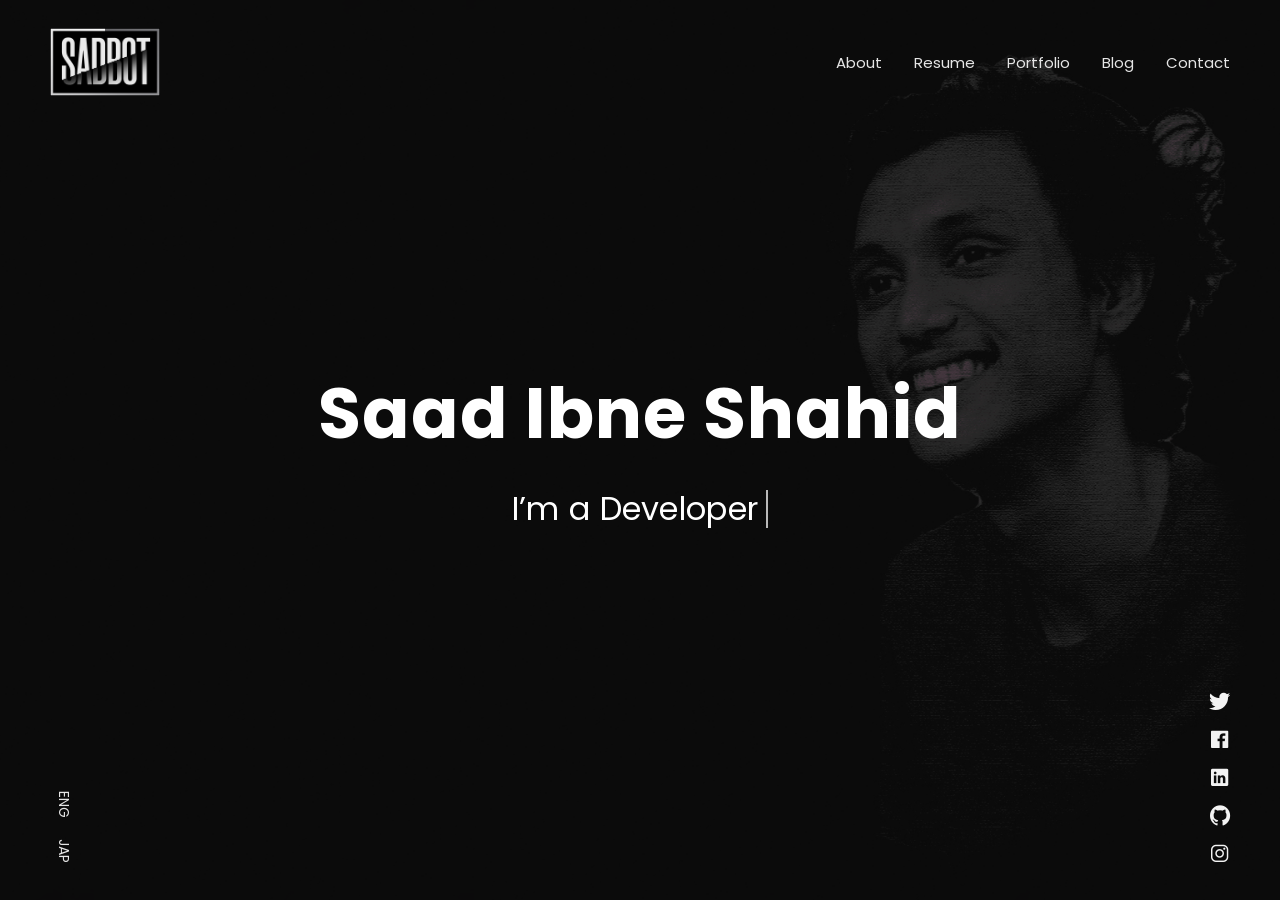
==== index.html @ 9fa45a07 "updated 2" ====
<!DOCTYPE html>
<html lang="zxx">

<head>
  <!-- Required meta tags-->
  <meta charset="utf-8">
  <!-- Title-->
  <title>Kitzu - Personal Portfolio Template</title>
  <!-- Description-->
  <meta name="description" content="Personal Portfolio Template">
  <meta name="viewport" content="width=device-width, initial-scale=1, shrink-to-fit=no">
  <!-- Favicons-->
  <link rel="apple-touch-icon" sizes="180x180" href="img/favicons/apple-touch-icon.png">
  <link rel="icon" type="image/png" sizes="32x32" href="img/favicons/favicon-32x32.png">
  <link rel="icon" type="image/png" sizes="16x16" href="img/favicons/favicon-16x16.png">
  <!-- Web fonts-->
  <link href="https://fonts.googleapis.com/css?family=Poppins:300,300i,400,400i,500,500i,600,600i,700,700i,800,800i&amp;display=swap" rel="stylesheet">
  <!-- CSS vendors-->
  <link rel="stylesheet" href="css/bootstrap-custom.css">
  <link rel="stylesheet" href="css/ionicons.min.css">
  <link rel="stylesheet" href="css/tiny-slider.css">
  <link rel="stylesheet" href="css/lity.min.css">
  <link rel="stylesheet" href="css/simplebar.min.css">
  <link rel="stylesheet" href="css/jquery.mb.YTPlayer.min.css">
  <!-- Main CSS-->
  <link rel="stylesheet" href="css/main.css">
  <!-- CSS Color scheme-->
  <link id="color-scheme" rel="stylesheet" href="css/colors/main-darkgreen.css">
  <!-- Custom CSS (Add your custom CSS styles to this file)-->
  <link rel="stylesheet" href="css/custom.css">
  <!-- removeIf(customizerDist)-->
  <link rel="stylesheet" href="../customizer/main.css">
  <!-- endremoveIf(customizerDist)-->
</head>

<body class="theme-dark">
  <!-- Preloader-->
  <div class="preloader">
    <div class="preloader-block">
      <div class="preloader-icon"><span class="loading-dot loading-dot-1"></span><span class="loading-dot loading-dot-2"></span><span class="loading-dot loading-dot-3"></span></div>
    </div>
  </div>
  <div id="overlay-effect"></div>
  <!-- Navbar-->
  <nav class="navbar-expand-md navbar fixed-top" id="navbar"><a class="navbar-brand" data-scroll="" href="#home-area">
      <!-- Navbar Logo-->
      <img class="img-fluid" src="img/MyLOGOsm.png" alt="Logo"></a>
    <span class="navbar-menu ml-auto" data-toggle="collapse" data-target="#navbarSupportedContent" aria-controls="navbarSupportedContent" aria-expanded="false" aria-label="Toggle navigation" role="button"><span class="btn-line"></span></span>
    <div class="collapse navbar-collapse order-1 order-lg-0" id="navbarSupportedContent">
      <!-- Navbar menu-->
      <ul class="navbar-nav ml-auto">
        <li class="nav-item"><a class="nav-link" href="#about">About</a></li>
        <li class="nav-item"><a class="nav-link" href="#resume">Resume</a></li>
        <li class="nav-item"><a class="nav-link" href="#portfolio">Portfolio</a></li>
        <li class="nav-item"><a class="nav-link" href="#blog">Blog</a></li>
        <li class="nav-item"><a class="nav-link" href="#contact">Contact</a></li>
      </ul>
    </div>
  </nav>
  <!-- Home-->
  <section class="home-area element-cover-bg" id="home" style="background-image:url(img/home.jpg)">
    <div class="container h-100">
      <div class="row h-100 align-items-center justify-content-center">
        <div class="col-12 col-lg-8 home-content text-center">
          <h1 class="home-name">Saad <span>Ibne</span> <span>Shahid</span></h1>
          <h4 class="cd-headline clip home-headline">I’m a <span class="cd-words-wrapper single-headline"><b class="is-visible">Developer</b><b>Designer</b><b>Photographer</b></span></h4>
        </div>
      </div>
    </div>
    <div class="fixed-wrapper">
      <!-- Languages list-->
      <div class="fixed-block block-left">
        <ul class="list-unstyled languages-list">
          <li><a href="#0"><span class="single-language">ENG</span></a></li>
          <li><a href="#0"><span class="single-language">JAP</span></a></li>
        </ul>
      </div>
      <!-- Social media icons-->
      <div class="fixed-block block-right">
        <ul class="list-unstyled social-icons">
          <li><a href="#0"><i class="icon ion-logo-twitter"></i></a></li>
          <li><a href="#0"><i class="icon ion-logo-facebook"></i></a></li>
          <li><a href="#0"><i class="icon ion-logo-linkedin"></i></a></li>
          <li><a href="#0"><i class="icon ion-logo-github"></i></a></li>
          <li><a href="#0"><i class="icon ion-logo-instagram"></i></a></li>
        </ul>
      </div>
    </div>
  </section>
  <!-- About lightbox-->
  <div class="lightbox-wrapper" id="about" data-simplebar>
    <div class="container">
      <div class="lightbox-close">
        <div class="close-btn" data-modal-close=""><span class="btn-line"></span></div>
      </div>
      <div class="row">
        <div class="col-12">
          <div class="lightbox-content">
            <div class="row">
              <div class="col-12">
                <div class="section-heading page-heading">
                  <p class="section-description">Get to know me</p>
                  <h2 class="section-title">About Me</h2>
                  <div class="animated-bar"></div>
                </div>
              </div>
            </div>
            <!-- Info section-->
            <div class="info-section single-section">
              <div class="row align-items-center">
                <!-- Picture part-->
                <div class="col-12 col-lg-5 info-img"><img class="img-fluid img-thumbnail" src="img/info-img.jpg" alt="About Picture"></div>
                <!-- Content part-->
                <div class="col-12 col-lg-7 info-content">
                  <div class="content-block">
                    <h2 class="content-subtitle">Who am i?</h2>
                    <h6 class="content-title">I'm Saad Ibne Shahid, a professional Photographer, Gamer and Web Developer</h6>
                    <div class="content-description">
                      <p>I am a freelancer based in Bangladesh and I have been clicking noteworthy photographs and building websites for years, which comply with the latest design trends. I help convert a vision and an idea into meaningful and useful products. Having a sharp eye for product evolution helps me prioritize tasks, iterate fast and deliver faster.</p>
                    </div>
                    <address class="content-info">
                      <div class="row">
                        <div class="col-12 col-md-6 single-info"><span>Name:</span>
                          <p>Saad Ibne Shahid</p>
                        </div>
                        <div class="col-12 col-md-6 single-info"><span>Email:</span>
                          <p><a href="mailto:Udoysaad1@gmail.com">Udoysaad1@gmail.com</a></p>
                        </div>
                      </div>
                      <div class="row">
                        <div class="col-12 col-md-6 single-info"><span>Age:</span>
                          <p>24</p>
                        </div>
                        <div class="col-12 col-md-6 single-info"><span>From:</span>
                          <p>Chittagong, BD</p>
                        </div>
                      </div>
                    </address>
                    <div class="d-block d-sm-flex align-items-center"><a class="btn content-download button-main button-scheme" href="#0" role="button">Download CV</a>
                      <ul class="list-unstyled list-inline content-follow">
                        <li class="list-inline-item"><a href="#0"><i class="icon ion-logo-twitter"></i></a></li>
                        <li class="list-inline-item"><a href="#0"><i class="icon ion-logo-instagram"></i></a></li>
                        <li class="list-inline-item"><a href="#0"><i class="icon ion-logo-linkedin"></i></a></li>
                        <li class="list-inline-item"><a href="#0"><i class="icon ion-logo-github"></i></a></li>
                        <li class="list-inline-item"><a href="#0"><i class="icon ion-logo-facebook"></i></a></li>
                      </ul>
                    </div>
                  </div>
                </div>
              </div>
            </div>
            <!-- Services section-->
            <div class="services-section single-section">
              <div class="row">
                <div class="col-12">
                  <div class="section-heading">
                    <p class="section-description">Services i offer to my clients</p>
                    <h2 class="section-title">My Services</h2>
                  </div>
                </div>
              </div>
              <div class="row">
                <!-- Single service-->
                <div class="col-12 col-md-6 col-lg-4">
                  <div class="single-service"><i class="icon service-icon ion-logo-css3"></i>
                    <h6 class="service-title">Design Template</h6>
                    <p class="service-description">Trendy & standard websites.</p>
                  </div>
                </div>
                <!-- Single service-->
                <div class="col-12 col-md-6 col-lg-4">
                  <div class="single-service"><i class="icon service-icon ion-md-images"></i>
                    <h6 class="service-title">Premium Photoshoot</h6>
                    <p class="service-description">Personal & event photoshoot.</p>
                  </div>
                </div>
                <!-- Single service-->
                <div class="col-12 col-md-6 col-lg-4">
                  <div class="single-service"><i class="icon service-icon ion-logo-ionic"></i>
                    <h6 class="service-title">Customer Support</h6>
                    <p class="service-description">I am always here for you.</p>
                  </div>
                </div>
                <!-- Single service-->
                <div class="col-12 col-md-6 col-lg-4">
                  <div class="single-service"><i class="icon service-icon ion-logo-wordpress"></i>
                    <h6 class="service-title">Web App</h6>
                    <p class="service-description">Can provide business class web app for your small business.</p>
                  </div>
                </div>
                <!-- Single service-->
                <div class="col-12 col-md-6 col-lg-4">
                  <div class="single-service"><i class="icon service-icon ion-md-move"></i>
                    <h6 class="service-title">Fully Responsive</h6>
                    <p class="service-description">Be comfortable, I am funny!</p>
                  </div>
                </div>
                <!-- Single service-->
                <div class="col-12 col-md-6 col-lg-4">
                  <div class="single-service"><i class="icon service-icon ion-ios-rocket"></i>
                    <h6 class="service-title">Game Guide</h6>
                    <p class="service-description">I can help you with your gaming journey.</p>
                  </div>
                </div>
              </div>
            </div>
            <!-- Testimonials section-->
            <div class="testimonials-section single-section">
              <div class="row">
                <div class="col-12">
                  <div class="section-heading">
                    <p class="section-description">What my clients think about me</p>
                    <h2 class="section-title">Testimonials</h2>
                  </div>
                </div>
              </div>
              <div class="my-slider">
                <div class="slider-item">
                  <!-- Single review-->
                  <div class="single-review swiper-slide">
                    <div class="review-header d-flex justify-content-between">
                      <div class="review-client">
                        <div class="media"><img class="img-fluid rounded-circle client-avatar" src="img/client-1.jpg" alt="Client">
                          <div class="client-details">
                            <h6 class="client-name">Julia Sakura</h6><span class="client-role">Envato Customer</span>
                          </div>
                        </div>
                      </div><i class="icon ion-md-quote review-icon"></i>
                    </div>
                    <p class="review-content">Mr. Saad did an excellent creative job, addressing our request quickly, and also providing her own graphic insight, being open to feedback and changes or edits when they arose. She worked with us the entire way. Highly recommended.</p>
                  </div>
                </div>
                <div class="slider-item">
                  <!-- Single review-->
                  <div class="single-review swiper-slide">
                    <div class="review-header d-flex justify-content-between">
                      <div class="review-client">
                        <div class="media"><img class="img-fluid rounded-circle client-avatar" src="img/client-2.jpg" alt="Client">
                          <div class="client-details">
                            <h6 class="client-name">John Santana</h6><span class="client-role">Entrepreneur</span>
                          </div>
                        </div>
                      </div><i class="icon ion-md-quote review-icon"></i>
                    </div>
                    <p class="review-content">Mr. Saad did an excellent creative job, addressing our request quickly, and also providing her own graphic insight, being open to feedback and changes or edits when they arose. She worked with us the entire way. Highly recommended.</p>
                  </div>
                </div>
                <div class="slider-item">
                  <!-- Single review-->
                  <div class="single-review swiper-slide">
                    <div class="review-header d-flex justify-content-between">
                      <div class="review-client">
                        <div class="media"><img class="img-fluid rounded-circle client-avatar" src="img/client-3.jpg" alt="Client">
                          <div class="client-details">
                            <h6 class="client-name">Maria Wilson</h6><span class="client-role">Envato Customer</span>
                          </div>
                        </div>
                      </div><i class="icon ion-md-quote review-icon"></i>
                    </div>
                    <p class="review-content">Mr. Saad did an excellent creative job, addressing our request quickly, and also providing her own graphic insight, being open to feedback and changes or edits when they arose. She worked with us the entire way. Highly recommended.</p>
                  </div>
                </div>
              </div>
            </div>
            <!-- Pricing section-->
            <div class="pricing-section single-section">
              <div class="row">
                <div class="col-12">
                  <div class="section-heading">
                    <p class="section-description">Get started with my services</p>
                    <h2 class="section-title">Choose a Plan</h2>
                  </div>
                </div>
              </div>
              <div class="row align-items-center">
                <!-- Single plan-->
                <div class="col-lg-4">
                  <div class="single-plan mb-4 mb-sm-5"><i class="plan-icon icon ion-md-egg"></i>
                    <h3 class="plan-type">Standard</h3>
                    <h2 class="plan-price">$199/month</h2>
                    <ul class="list-unstyled plan-list">
                      <li>Digital Profile Develope</li>
                      <li>Digital Branding</li>
                      <li>Responsive Design</li>
                      <li>Web Design</li>
                      <li>24/7 Support</li>
                    </ul><a class="btn button-main button-scheme plan-btn" href="#0" role="button">Get Standard</a>
                  </div>
                </div>
                <!-- Single plan-->
                <div class="col-lg-4">
                  <div class="single-plan mb-4 mb-sm-5"><i class="plan-icon icon ion-ios-rocket"></i>
                    <h3 class="plan-type">Professional</h3>
                    <h2 class="plan-price">$299/month</h2>
                    <ul class="list-unstyled plan-list">
                      <li>Web App Design</li>
                      <li>Responsive Design</li>
                      <li>Database Development</li>
                      <li>Web Design</li>
                      <li>24/7 Support</li>
                    </ul><a class="btn button-main button-scheme plan-btn" href="#0" role="button">Get Pro</a>
                  </div>
                </div>
                <!-- Single plan-->
                <div class="col-lg-4">
                  <div class="single-plan mb-4 mb-sm-5"><i class="plan-icon icon ion-logo-ionic"></i>
                    <h3 class="plan-type">Business</h3>
                    <h2 class="plan-price">$399/month</h2>
                    <ul class="list-unstyled plan-list">
                      <li>Mobile App Design</li>
                      <li>Responsive Design</li>
                      <li>Database Development</li>
                      <li>Web Design</li>
                      <li>24/7 Support</li>
                    </ul><a class="btn button-main button-scheme plan-btn" href="#0" role="button">Get Business</a>
                  </div>
                </div>
              </div>
            </div>
          </div>
        </div>
      </div>
    </div>
  </div>
  <!-- Resume lightbox-->
  <div class="lightbox-wrapper" id="resume" data-simplebar>
    <div class="container">
      <div class="lightbox-close">
        <div class="close-btn" data-modal-close=""><span class="btn-line"></span></div>
      </div>
      <div class="row">
        <div class="col-12">
          <div class="lightbox-content">
            <div class="row">
              <div class="col-12">
                <div class="section-heading page-heading">
                  <p class="section-description">Check out my Resume</p>
                  <h2 class="section-title">Resume</h2>
                  <div class="animated-bar"></div>
                </div>
              </div>
            </div>
            <!-- Resume section-->
            <div class="resume-section single-section">
              <div class="row">
                <!-- Education part-->
                <div class="col-12 col-md-6">
                  <div class="col-block education">
                    <h3 class="col-title">Education</h3>
                    <div class="resume-item"><span class="item-arrow"></span>
                      <h5 class="item-title">Computer Science</h5><span class="item-details">Cambridge University / 2004 - 2007</span>
                      <p class="item-description">Lorem ipsum dolor sit amet, consectetur adipisicing elit. Optio quo repudiandae.</p>
                    </div>
                    <div class="resume-item"><span class="item-arrow"></span>
                      <h5 class="item-title">Bachelor Degree</h5><span class="item-details">University of Tokyo / 2008 - 2010</span>
                      <p class="item-description">Lorem ipsum dolor sit amet, consectetur adipisicing elit. Optio quo repudiandae.</p>
                    </div>
                    <div class="resume-item"><span class="item-arrow"></span>
                      <h5 class="item-title">Master Degree</h5><span class="item-details">Harvard University / 2012 - 2015</span>
                      <p class="item-description">Lorem ipsum dolor sit amet, consectetur adipisicing elit. Optio quo repudiandae.</p>
                    </div>
                  </div>
                </div>
                <!-- Experience part-->
                <div class="col-12 col-md-6">
                  <div class="col-block experience">
                    <h3 class="col-title">Experience</h3>
                    <div class="resume-item"><span class="item-arrow"></span>
                      <h5 class="item-title">Software Engineer</h5><span class="item-details">Adobe / 2015 - 2017</span>
                      <p class="item-description">Lorem ipsum dolor sit amet, consectetur adipisicing elit. Optio quo repudiandae.</p>
                    </div>
                    <div class="resume-item"><span class="item-arrow"></span>
                      <h5 class="item-title">Back-End Developer</h5><span class="item-details">Google / 2017 - 2018</span>
                      <p class="item-description">Lorem ipsum dolor sit amet, consectetur adipisicing elit. Optio quo repudiandae.</p>
                    </div>
                    <div class="resume-item"><span class="item-arrow"></span>
                      <h5 class="item-title">UI/UX Designer</h5><span class="item-details">Discord / 2019 - Present</span>
                      <p class="item-description">Lorem ipsum dolor sit amet, consectetur adipisicing elit. Optio quo repudiandae.</p>
                    </div>
                  </div>
                </div>
              </div>
            </div>
            <!-- Skills section-->
            <div class="skills-section single-section">
              <div class="row">
                <div class="col-12">
                  <div class="section-heading">
                    <p class="section-description">My level of knowledge in some tools</p>
                    <h2 class="section-title">My Skills</h2>
                  </div>
                </div>
              </div>
              <div class="row">
                <div class="col-12 col-md-6">
                  <div class="single-skill" data-percentage="95">
                    <div class="skill-info"><span class="skill-name">HTML/CSS</span><span class="skill-percentage"></span></div>
                    <div class="progress skill-progress">
                      <div class="progress-bar" role="progressbar" aria-valuemin="0" aria-valuemax="100"></div>
                    </div>
                  </div>
                  <div class="single-skill" data-percentage="80">
                    <div class="skill-info"><span class="skill-name">Web Design</span><span class="skill-percentage"></span></div>
                    <div class="progress skill-progress">
                      <div class="progress-bar" role="progressbar" aria-valuemin="0" aria-valuemax="100"></div>
                    </div>
                  </div>
                  <div class="single-skill" data-percentage="90">
                    <div class="skill-info"><span class="skill-name">JavaScript</span><span class="skill-percentage"></span></div>
                    <div class="progress skill-progress">
                      <div class="progress-bar" role="progressbar" aria-valuemin="0" aria-valuemax="100"></div>
                    </div>
                  </div>
                </div>
                <div class="col-12 col-md-6">
                  <div class="single-skill" data-percentage="90">
                    <div class="skill-info"><span class="skill-name">React JS</span><span class="skill-percentage"></span></div>
                    <div class="progress skill-progress">
                      <div class="progress-bar" role="progressbar" aria-valuemin="0" aria-valuemax="100"></div>
                    </div>
                  </div>
                  <div class="single-skill" data-percentage="95">
                    <div class="skill-info"><span class="skill-name">Express.js</span><span class="skill-percentage"></span></div>
                    <div class="progress skill-progress">
                      <div class="progress-bar" role="progressbar" aria-valuemin="0" aria-valuemax="100"></div>
                    </div>
                  </div>
                  <div class="single-skill" data-percentage="80">
                    <div class="skill-info"><span class="skill-name">TypeScript</span><span class="skill-percentage"></span></div>
                    <div class="progress skill-progress">
                      <div class="progress-bar" role="progressbar" aria-valuemin="0" aria-valuemax="100"></div>
                    </div>
                  </div>
                </div>
              </div>
            </div>
            <!-- Video section-->
            <div class="video-section single-section">
              <div class="row align-items-center">
                <div class="col-12 col-lg-6 content-part">
                  <h3 class="video-title">Take a tour of my office</h3>
                  <p class="video-description">Lorem ipsum dolor sit amet, consectetur adipisicing elit. Quia cum quasi assumenda culpa praesentium consectetur voluptatibus expedita. Voluptatem tempore, aspernatur rem facilis, distinctio nemo! Odio velit, nemo dolorem voluptas!</p>
                  <p class="video-description">Lorem ipsum dolor sit amet, consectetur adipisicing elit. Laudantium qui aspernatur unde mollitia, in laborum.</p>
                </div>
                <div class="col-12 col-lg-6 video-part"><a class="media-lightbox" href="https://www.youtube.com/watch?v=doteMqP6eSc" data-lightbox>
                    <div class="embed-responsive embed-responsive-16by9">
                      <div class="embed-responsive-item element-cover-bg"><span class="play-wrapper"><i class="icon ion-md-play"></i></span></div>
                    </div>
                  </a></div>
              </div>
            </div>
          </div>
        </div>
      </div>
    </div>
  </div>
  <!-- Portfolio lightbox-->
  <div class="lightbox-wrapper" id="portfolio" data-simplebar>
    <div class="container">
      <div class="lightbox-close">
        <div class="close-btn" data-modal-close=""><span class="btn-line"></span></div>
      </div>
      <div class="row">
        <div class="col-12">
          <div class="lightbox-content">
            <div class="row">
              <div class="col-12">
                <div class="section-heading page-heading">
                  <p class="section-description">Showcasing some of my best work</p>
                  <h2 class="section-title">Portfolio</h2>
                  <div class="animated-bar"></div>
                </div>
              </div>
            </div>
            <!-- Portfolio section-->
            <div class="portfolio-section single-section">
              <div class="row">
                <!-- Filter nav-->
                <div class="col-12">
                  <ul class="list-inline filter-control" role="group" aria-label="Filter Control">
                    <li class="list-inline-item tab-active" data-filter="*">All</li>
                    <li class="list-inline-item" data-filter=".brand">Brand</li>
                    <li class="list-inline-item" data-filter=".design">Design</li>
                    <li class="list-inline-item" data-filter=".photos">Photos</li>
                  </ul>
                </div>
              </div>
              <!-- Thumbnail list-->
              <div class="portfolio-grid row">
                <!-- Single item-->
                <div class="single-item col-6 col-lg-4 design"><a class="portfolio-item" href="img/item-1.jpg" data-lightbox>
                    <div class="portfolio-wrapper"><img class="img-fluid" alt="Item" src="img/item-1.jpg">
                      <div class="item-content">
                        <h6 class="content-title">Label Tag Mockup</h6><span class="content-more">More Info</span>
                      </div>
                    </div>
                  </a></div>
                <!-- Single item-->
                <div class="single-item col-6 col-lg-4 photos"><a class="portfolio-item" href="img/item-2.jpg" data-lightbox>
                    <div class="portfolio-wrapper"><img class="img-fluid" alt="Item" src="img/item-2.jpg">
                      <div class="item-content">
                        <h6 class="content-title">3D Bag Mockup</h6><span class="content-more">More Info</span>
                      </div>
                    </div>
                  </a></div>
                <!-- Single item-->
                <div class="single-item col-6 col-lg-4 design"><a class="portfolio-item" href="img/item-3.jpg" data-lightbox>
                    <div class="portfolio-wrapper"><img class="img-fluid" alt="Item" src="img/item-3.jpg">
                      <div class="item-content">
                        <h6 class="content-title">Modern Bag Design</h6><span class="content-more">More Info</span>
                      </div>
                    </div>
                  </a></div>
                <!-- Single item-->
                <div class="single-item col-6 col-lg-4 brand"><a class="portfolio-item" href="img/item-4.jpg" data-lightbox>
                    <div class="portfolio-wrapper"><img class="img-fluid" alt="Item" src="img/item-4.jpg">
                      <div class="item-content">
                        <h6 class="content-title">Coffee Cup Design</h6><span class="content-more">More Info</span>
                      </div>
                    </div>
                  </a></div>
                <!-- Single item-->
                <div class="single-item col-6 col-lg-4 brand"><a class="portfolio-item" href="img/item-5.jpg" data-lightbox>
                    <div class="portfolio-wrapper"><img class="img-fluid" alt="Item" src="img/item-5.jpg">
                      <div class="item-content">
                        <h6 class="content-title">T-Shirt Design</h6><span class="content-more">More Info</span>
                      </div>
                    </div>
                  </a></div>
                <!-- Single item-->
                <div class="single-item col-6 col-lg-4 photos"><a class="portfolio-item" href="img/item-6.jpg" data-lightbox>
                    <div class="portfolio-wrapper"><img class="img-fluid" alt="Item" src="img/item-6.jpg">
                      <div class="item-content">
                        <h6 class="content-title">Packaging Box Mockup</h6><span class="content-more">More Info</span>
                      </div>
                    </div>
                  </a></div>
              </div>
            </div>
          </div>
        </div>
      </div>
    </div>
  </div>
  <!-- Blog lightbox-->
  <div class="lightbox-wrapper" id="blog" data-simplebar>
    <div class="container">
      <div class="lightbox-close">
        <div class="close-btn" data-modal-close=""><span class="btn-line"></span></div>
      </div>
      <div class="row">
        <div class="col-12">
          <div class="lightbox-content">
            <div class="row">
              <div class="col-12">
                <div class="section-heading page-heading">
                  <p class="section-description">Check out my latest blog posts</p>
                  <h2 class="section-title">My Blog</h2>
                  <div class="animated-bar"></div>
                </div>
              </div>
            </div>
            <!-- Blog section-->
            <div class="blog-section single-section">
              <div class="row justify-content-center">
                <!-- Single post-->
                <div class="col-12 col-sm-8 col-lg-4">
                  <div class="card single-post"><a class="post-img" href="#0"><img class="card-img-top" src="img/post-1.jpg" alt="Blog post"><span class="content-date">11 Dec, 20</span></a>
                    <div class="card-body post-content"><a href="#0">
                        <h5 class="card-title content-title">Top tools for Photographers</h5>
                      </a>
                      <p class="card-text content-description">Lorem ipsum dolor sit amet, consectetur adipisicing elit. Dolore, porro rem quod illo quam, eum alias id, repellendus magni, quas.</p>
                    </div>
                  </div>
                </div>
                <!-- Single post-->
                <div class="col-12 col-sm-8 col-lg-4">
                  <div class="card single-post"><a class="post-img" href="#0"><img class="card-img-top" src="img/post-2.jpg" alt="Blog post"><span class="content-date">12 Aug, 20</span></a>
                    <div class="card-body post-content"><a href="#0">
                        <h5 class="card-title content-title">Take a tour of my office</h5>
                      </a>
                      <p class="card-text content-description">Lorem ipsum dolor sit amet, consectetur adipisicing elit. Dolore, porro rem quod illo quam, eum alias id, repellendus magni, quas.</p>
                    </div>
                  </div>
                </div>
                <!-- Single post-->
                <div class="col-12 col-sm-8 col-lg-4">
                  <div class="card single-post"><a class="post-img" href="#0"><img class="card-img-top" src="img/post-3.jpg" alt="Blog post"><span class="content-date">4 Feb, 20</span></a>
                    <div class="card-body post-content"><a href="#0">
                        <h5 class="card-title content-title">How i became a Web Designer</h5>
                      </a>
                      <p class="card-text content-description">Lorem ipsum dolor sit amet, consectetur adipisicing elit. Dolore, porro rem quod illo quam, eum alias id, repellendus magni, quas.</p>
                    </div>
                  </div>
                </div><!-- Single post-->
                <div class="col-12 col-sm-8 col-lg-4">
                  <div class="card single-post"><a class="post-img" href="#0"><img class="card-img-top" src="img/post-4.jpg" alt="Blog post"><span class="content-date">11 Dec, 19</span></a>
                    <div class="card-body post-content"><a href="#0">
                        <h5 class="card-title content-title">How to improve work performance</h5>
                      </a>
                      <p class="card-text content-description">Lorem ipsum dolor sit amet, consectetur adipisicing elit. Dolore, porro rem quod illo quam, eum alias id, repellendus magni, quas.</p>
                    </div>
                  </div>
                </div>
                <!-- Single post-->
                <div class="col-12 col-sm-8 col-lg-4">
                  <div class="card single-post"><a class="post-img" href="#0"><img class="card-img-top" src="img/post-5.jpg" alt="Blog post"><span class="content-date">15 Nov, 19</span></a>
                    <div class="card-body post-content"><a href="#0">
                        <h5 class="card-title content-title">How to work from home</h5>
                      </a>
                      <p class="card-text content-description">Lorem ipsum dolor sit amet, consectetur adipisicing elit. Dolore, porro rem quod illo quam, eum alias id, repellendus magni, quas.</p>
                    </div>
                  </div>
                </div>
                <!-- Single post-->
                <div class="col-12 col-sm-8 col-lg-4">
                  <div class="card single-post"><a class="post-img" href="#0"><img class="card-img-top" src="img/post-6.jpg" alt="Blog post"><span class="content-date">8 Aug, 19</span></a>
                    <div class="card-body post-content"><a href="#0">
                        <h5 class="card-title content-title">How to enjoy your business trip</h5>
                      </a>
                      <p class="card-text content-description">Lorem ipsum dolor sit amet, consectetur adipisicing elit. Dolore, porro rem quod illo quam, eum alias id, repellendus magni, quas.</p>
                    </div>
                  </div>
                </div>
              </div>
            </div>
          </div>
        </div>
      </div>
    </div>
  </div>
  <!-- Contact lightbox-->
  <div class="lightbox-wrapper" id="contact" data-simplebar>
    <div class="container">
      <div class="lightbox-close">
        <div class="close-btn" data-modal-close=""><span class="btn-line"></span></div>
      </div>
      <div class="row">
        <div class="col-12">
          <div class="lightbox-content">
            <div class="row">
              <div class="col-12">
                <div class="section-heading page-heading">
                  <p class="section-description">Feel free to contact me anytimes</p>
                  <h2 class="section-title">Get in Touch</h2>
                  <div class="animated-bar"></div>
                </div>
              </div>
            </div>
            <!-- Contact section-->
            <div class="contact-section single-section">
              <div class="row">
                <!-- Contact form-->
                <div class="col-12 col-lg-7">
                  <form class="contact-form" id="contact-form" action="php/contact.php">
                    <h4 class="content-title">Message Me</h4>
                    <div class="row">
                      <div class="col-12 col-md-6 form-group"><input class="form-control" id="contact-name" type="text" name="name" placeholder="Name" required=""></div>
                      <div class="col-12 col-md-6 form-group"><input class="form-control" id="contact-email" type="email" name="email" placeholder="Email" required=""></div>
                      <div class="col-12 form-group"><input class="form-control" id="contact-subject" type="text" name="subject" placeholder="Subject" required=""></div>
                      <div class="col-12 form-group form-message"><textarea class="form-control" id="contact-message" name="message" placeholder="Message" rows="5" required=""></textarea></div>
                      <div class="col-12 form-submit"><button class="btn button-main button-scheme" id="contact-submit" type="submit">Send Message</button>
                        <p class="contact-feedback"></p>
                      </div>
                    </div>
                  </form>
                </div>
                <!-- Contact info-->
                <div class="col-12 col-lg-5">
                  <div class="contact-info">
                    <h4 class="content-title">Contact Info</h4>
                    <p class="info-description">Always available for freelance work if the right project comes along, Feel free to contact me!</p>
                    <ul class="list-unstyled list-info">
                      <li>
                        <div class="media align-items-center"><span class="info-icon"><i class="icon ion-logo-ionic"></i></span>
                          <div class="media-body info-details">
                            <h6 class="info-type">Name</h6><span class="info-value">Emma Smith</span>
                          </div>
                        </div>
                      </li>
                      <li>
                        <div class="media align-items-center"><span class="info-icon"><i class="icon ion-md-map"></i></span>
                          <div class="media-body info-details">
                            <h6 class="info-type">Location</h6><span class="info-value">4155 Mann Island, Liverpool, United Kingdom.</span>
                          </div>
                        </div>
                      </li>
                      <li>
                        <div class="media align-items-center"><span class="info-icon"><i class="icon ion-md-call"></i></span>
                          <div class="media-body info-details">
                            <h6 class="info-type">Call Me</h6><span class="info-value"><a href="tel:+441632967704">+44 1632 967704</a></span>
                          </div>
                        </div>
                      </li>
                      <li>
                        <div class="media align-items-center"><span class="info-icon"><i class="icon ion-md-send"></i></span>
                          <div class="media-body info-details">
                            <h6 class="info-type">Email Me</h6><span class="info-value"><a href="mailto:emma@example.com">emma@example.com</a></span>
                          </div>
                        </div>
                      </li>
                    </ul>
                  </div>
                </div>
              </div>
            </div>
          </div>
        </div>
      </div>
    </div>
  </div>
  <!-- removeIf(customizerDist)-->
  <div class="demo-tool">
    <div class="tool-wrapper">
      <span class="tool-toggler"><i class="icon ion-md-settings"></i></span>
      <div class="tool-box">
        <ul class="list-inline single-block color-switcher">
          <li class="list-inline-item" style="background-color: #2c31ff;" data-path="css/colors/main-blueviolet.css"></li>
          <li class="list-inline-item" style="background-color: #3460D1;" data-path="css/colors/main-nightskyblue.css"></li>
          <li class="list-inline-item" style="background-color: #EE3158;" data-path="css/colors/main-redpink.css"></li>
          <li class="list-inline-item" style="background-color: #007bff;" data-path="css/colors/main-blue.css"></li>
          <li class="list-inline-item" style="background-color: #17a2b8;" data-path="css/colors/main-cyan.css"></li>
          <li class="list-inline-item" style="background-color: #3365b0;" data-path="css/colors/main-darkblue.css"></li>
          <li class="list-inline-item" style="background-color: #a435b7;" data-path="css/colors/main-darkmagenta.css"></li>
          <li class="list-inline-item" style="background-color: #c93e70;" data-path="css/colors/main-darkpink.css"></li>
          <li class="list-inline-item" style="background-color: #bf2a3d;" data-path="css/colors/main-darkred.css"></li>
          <li class="list-inline-item" style="background-color: #28a745;" data-path="css/colors/main-green.css"></li>
          <li class="list-inline-item" style="background-color: #6610f2;" data-path="css/colors/main-indigo.css"></li>
          <li class="list-inline-item" style="background-color: #fd7e14;" data-path="css/colors/main-orange.css"></li>
          <li class="list-inline-item" style="background-color: #e83e8c;" data-path="css/colors/main-pink.css"></li>
          <li class="list-inline-item" style="background-color: #6f42c1;" data-path="css/colors/main-purple.css"></li>
          <li class="list-inline-item" style="background-color: #dc3545;" data-path="css/colors/main-red.css"></li>
          <li class="list-inline-item" style="background-color: #20c997;" data-path="css/colors/main-teal.css"></li>
          <li class="list-inline-item" style="background-color: #333;" data-path="css/colors/main-dark.css"></li>
          <li class="list-inline-item" style="background-color: #78b230;" data-path="css/colors/main-yellowgreen.css"></li>
          <li class="list-inline-item" style="background-color: #E16F7C;" data-path="css/colors/main-tangopink.css"></li>
          <li class="list-inline-item" style="background-color: #6F73D2;" data-path="css/colors/main-moodyblue.css"></li>
          <li class="list-inline-item" style="background-color: #664C43;" data-path="css/colors/main-brown.css"></li>
          <li class="list-inline-item" style="background-color: #4770D9;" data-path="css/colors/main-royalblue.css"></li>
          <li class="list-inline-item" style="background-color: #ffb100;" data-path="css/colors/main-darkyellow.css"></li>
        </ul>
        <div class="single-block buy-btn mb-0">
          <a class="btn btn-success btn-sm" target="_blank" href="https://themeforest.net/item/kitzu-personal-portfolio-template/26075107" role="button">Buy Kitzu</a>
        </div>
      </div>
    </div>
  </div>
  <!-- endremoveIf(customizerDist)-->
  <!-- Scripts-->
  <script src="js/jquery.min.js"></script>
  <script src="js/bootstrap.bundle.min.js"></script>
  <script src="js/imagesloaded.pkgd.min.js"></script>
  <script src="js/isotope.pkgd.min.js"></script>
  <script src="js/animatedModal.js"></script>
  <script src="js/tiny-slider.js"></script>
  <script src="js/lity.min.js"></script>
  <script src="js/simplebar.min.js"></script>
  <script src="js/jquery.mb.YTPlayer.min.js"></script>
  <script src="js/main.js"></script>
  <!-- Custom JS (Add your custom JS scripts to this file)-->
  <script src="js/custom.js"></script>
  <!-- removeIf(customizerDist)-->
  <script src="../customizer/main.js"></script>
  <!-- endremoveIf(customizerDist)-->
</body>

</html>
---- css/simplebar.min.css ----
[data-simplebar]{position:relative;flex-direction:column;flex-wrap:wrap;justify-content:flex-start;align-content:flex-start;align-items:flex-start}.simplebar-wrapper{overflow:hidden;width:inherit;height:inherit;max-width:inherit;max-height:inherit}.simplebar-mask{direction:inherit;position:absolute;overflow:hidden;padding:0;margin:0;left:0;top:0;bottom:0;right:0;width:auto!important;height:auto!important;z-index:0}.simplebar-offset{direction:inherit!important;box-sizing:inherit!important;resize:none!important;position:absolute;top:0;left:0;bottom:0;right:0;padding:0;margin:0;-webkit-overflow-scrolling:touch}.simplebar-content-wrapper{direction:inherit;box-sizing:border-box!important;position:relative;display:block;height:100%;width:auto;visibility:visible;overflow:auto;max-width:100%;max-height:100%}.simplebar-content:after,.simplebar-content:before{content:' ';display:table}.simplebar-placeholder{max-height:100%;max-width:100%;width:100%;pointer-events:none}.simplebar-height-auto-observer-wrapper{box-sizing:inherit!important;height:100%;width:100%;max-width:1px;position:relative;float:left;max-height:1px;overflow:hidden;z-index:-1;padding:0;margin:0;pointer-events:none;flex-grow:inherit;flex-shrink:0;flex-basis:0}.simplebar-height-auto-observer{box-sizing:inherit;display:block;opacity:0;position:absolute;top:0;left:0;height:1000%;width:1000%;min-height:1px;min-width:1px;overflow:hidden;pointer-events:none;z-index:-1}.simplebar-track{z-index:1;position:absolute;right:0;bottom:0;pointer-events:none;overflow:hidden}[data-simplebar].simplebar-dragging .simplebar-content{pointer-events:none;user-select:none;-webkit-user-select:none}[data-simplebar].simplebar-dragging .simplebar-track{pointer-events:all}.simplebar-scrollbar{position:absolute;right:2px;width:7px;min-height:10px}.simplebar-scrollbar:before{position:absolute;content:'';background:#000;border-radius:7px;left:0;right:0;opacity:0;transition:opacity .2s linear}.simplebar-track .simplebar-scrollbar.simplebar-visible:before{opacity:.5;transition:opacity 0s linear}.simplebar-track.simplebar-vertical{top:0;width:11px}.simplebar-track.simplebar-vertical .simplebar-scrollbar:before{top:2px;bottom:2px}.simplebar-track.simplebar-horizontal{left:0;height:11px}.simplebar-track.simplebar-horizontal .simplebar-scrollbar:before{height:100%;left:2px;right:2px}.simplebar-track.simplebar-horizontal .simplebar-scrollbar{right:auto;left:0;top:2px;height:7px;min-height:0;min-width:10px;width:auto}[data-simplebar-direction=rtl] .simplebar-track.simplebar-vertical{right:auto;left:0}.hs-dummy-scrollbar-size{direction:rtl;position:fixed;opacity:0;visibility:hidden;height:500px;width:500px;overflow-y:hidden;overflow-x:scroll}
---- css/main.css ----
/*!
  * Item: Kitzu
  * Description: Personal Portfolio Template
  * Author/Developer: Exill
  * Author/Developer URL: https://themeforest.net/user/exill
  * Version: v2.0.0
  * License: Themeforest Standard Licenses: https://themeforest.net/licenses
  */:focus{outline:0}::-moz-focus-inner{border:0}body{background-color:#111;color:#9f9f9f;font-family:Poppins,sans-serif;font-size:14px;font-weight:400;line-height:1.95;overflow:hidden;position:relative}i.icon{line-height:100%}.h1,.h2,.h3,.h4,.h5,.h6,h1,h2,h3,h4,h5,h6{color:#f0f0f0}b{font-weight:700}a{transition:all .15s ease-in-out}a:focus,a:hover{text-decoration:none}hr{border-top:3px solid #1b1b1b;margin:0}.anchor-basic{color:#fff!important}.anchor-basic:focus,.anchor-basic:hover{color:#bfbfbf!important}.button-main{background-color:#fff;border:1px solid #fff;border-radius:30px;color:#222;font-size:14px;padding:10px 35px}.button-main:focus{background-color:#bfbfbf;border:1px solid #fff;box-shadow:none}.button-main.button-scheme{color:#fff}.rc-mb-0{margin-bottom:0!important}.element-cover-bg{background-color:rgba(0,0,0,.85);background-position:50% 0;background-repeat:no-repeat;background-size:cover;position:relative}.element-cover-bg:before{content:'';height:100%;left:0;position:absolute;top:0;width:100%}@-webkit-keyframes fadeIn{from{opacity:0}to{opacity:1}}@keyframes fadeIn{from{opacity:0}to{opacity:1}}.fadeIn{-webkit-animation-name:fadeIn;animation-name:fadeIn}@-webkit-keyframes fadeOut{from{opacity:1}to{opacity:0}}@keyframes fadeOut{from{opacity:1}to{opacity:0}}.fadeOut{-webkit-animation-name:fadeOut;animation-name:fadeOut}@-webkit-keyframes overlayEffectUp{0%{-webkit-transform:translateY(100%);transform:translateY(100%)}35%,65%{-webkit-transform:translateY(0);transform:translateY(0)}100%{-webkit-transform:translateY(-100%);transform:translateY(-100%)}}@keyframes overlayEffectUp{0%{-webkit-transform:translateY(100%);transform:translateY(100%)}35%,65%{-webkit-transform:translateY(0);transform:translateY(0)}100%{-webkit-transform:translateY(-100%);transform:translateY(-100%)}}@-webkit-keyframes overlayEffectDown{0%{-webkit-transform:translateY(-100%);transform:translateY(-100%)}35%,65%{-webkit-transform:translateY(0);transform:translateY(0)}100%{-webkit-transform:translateY(100%);transform:translateY(100%)}}@keyframes overlayEffectDown{0%{-webkit-transform:translateY(-100%);transform:translateY(-100%)}35%,65%{-webkit-transform:translateY(0);transform:translateY(0)}100%{-webkit-transform:translateY(100%);transform:translateY(100%)}}.f-basis-100{-ms-flex-preferred-size:100%;flex-basis:100%}.content-title{line-height:1.5;margin-bottom:12px}.tns-nav{margin:10px 0;text-align:center}.tns-nav>[aria-controls]{background:#ddd;border:0;border-radius:50%;height:9px;margin:0 5px;padding:0;width:9px}.tns-nav>.tns-nav-active{background:#999}.lity{z-index:99990}.lity-wrap{z-index:99990}.lity-loader{z-index:99991}.lity-container{z-index:99992}.lity-content{z-index:99993}.lity-close,.lity-close:active,.lity-close:focus,.lity-close:hover,.lity-close:visited{z-index:99994}.lity{transition:opacity .15s ease}.lity-loader{transition:opacity .15s ease}.lity-content{transition:-webkit-transform .15s ease;transition:transform .15s ease;transition:transform .15s ease,-webkit-transform .15s ease}.lity-close{-ms-flex-direction:column;-ms-flex-pack:justify;-ms-flex-pack:center;cursor:pointer;display:-ms-flexbox;display:flex;flex-direction:column;height:19px;justify-content:space-between;justify-content:center;position:relative;position:fixed;right:25px;top:25px;width:30px;width:22px}.lity-close .btn-line,.lity-close:after,.lity-close:before{-ms-flex-item-align:end;align-self:flex-end;background-color:gray;height:3px;width:100%}.lity-close:before{content:'';width:85%}.lity-close:after{content:''}.lity-close .btn-line{width:55%}.lity-close .btn-line,.lity-close:after,.lity-close:before{background-color:#fff;position:absolute;width:100%}.lity-close .btn-line{display:none}.lity-close:before{-webkit-transform:rotate(45deg);transform:rotate(45deg)}.lity-close:after{-webkit-transform:rotate(-45deg);transform:rotate(-45deg)}.lity-close:active{top:25px}.lity-close .btn-line,.lity-close:after,.lity-close:before{background-color:#fff;height:2px}@media (max-width:575.98px){.lity-close{right:15px}}#overlay-effect{-webkit-animation-duration:1s;-webkit-animation-fill-mode:both;-webkit-animation-timing-function:ease-in-out;-webkit-transform:translateY(100%);animation-duration:1s;animation-fill-mode:both;animation-timing-function:ease-in-out;background-color:#181818;bottom:0;display:block;position:fixed;top:0;transform:translateY(100%);width:100%;z-index:99999}#overlay-effect.animate-up{-webkit-animation-name:overlayEffectUp;animation-name:overlayEffectUp}#overlay-effect.animate-down{-webkit-animation-name:overlayEffectDown;animation-name:overlayEffectDown}.lightbox-wrapper{background-color:#101010;position:fixed}.lightbox-wrapper .lightbox-close{position:fixed;right:4vw;top:35px;z-index:99}.lightbox-wrapper .lightbox-close .close-btn{-ms-flex-direction:column;-ms-flex-pack:justify;-ms-flex-pack:center;cursor:pointer;display:-ms-flexbox;display:flex;flex-direction:column;height:19px;justify-content:space-between;justify-content:center;position:relative;width:30px}.lightbox-wrapper .lightbox-close .close-btn .btn-line,.lightbox-wrapper .lightbox-close .close-btn:after,.lightbox-wrapper .lightbox-close .close-btn:before{-ms-flex-item-align:end;align-self:flex-end;background-color:gray;height:3px;width:100%}.lightbox-wrapper .lightbox-close .close-btn:before{content:'';width:85%}.lightbox-wrapper .lightbox-close .close-btn:after{content:''}.lightbox-wrapper .lightbox-close .close-btn .btn-line{width:55%}.lightbox-wrapper .lightbox-close .close-btn .btn-line,.lightbox-wrapper .lightbox-close .close-btn:after,.lightbox-wrapper .lightbox-close .close-btn:before{background-color:#fff;position:absolute;width:100%}.lightbox-wrapper .lightbox-close .close-btn .btn-line{display:none}.lightbox-wrapper .lightbox-close .close-btn:before{-webkit-transform:rotate(45deg);transform:rotate(45deg)}.lightbox-wrapper .lightbox-close .close-btn:after{-webkit-transform:rotate(-45deg);transform:rotate(-45deg)}.lightbox-wrapper .lightbox-close .close-btn .btn-line,.lightbox-wrapper .lightbox-close .close-btn:after,.lightbox-wrapper .lightbox-close .close-btn:before{background-color:#fff;height:2px}.lightbox-wrapper .simplebar-track.simplebar-vertical{width:13px}.lightbox-wrapper .simplebar-track.simplebar-vertical .simplebar-scrollbar{right:1px;width:9px}.lightbox-wrapper .simplebar-track.simplebar-vertical .simplebar-scrollbar:before{background:#3c3c3c}.lightbox-wrapper .lightbox-content{margin:70px 0}.lightbox-wrapper .lightbox-content .single-section:not(:last-child){margin-bottom:120px}.lightbox-wrapper .lightbox-content .section-heading{margin-bottom:50px;text-align:left}.lightbox-wrapper .lightbox-content .section-heading>.section-title{display:inline-block;font-size:38px;font-weight:700;letter-spacing:-.25px;line-height:100%;margin-bottom:0;position:relative;z-index:9}.lightbox-wrapper .lightbox-content .section-heading.page-heading{margin-bottom:83px;text-align:center}.lightbox-wrapper .lightbox-content .section-heading.page-heading>.section-title{font-size:46px;margin-bottom:37px}.lightbox-wrapper .lightbox-content .section-heading.page-heading>.animated-bar{background-color:#fff;content:'';display:block;height:4px;left:0;margin:0 auto 0 auto;position:relative;right:0;width:75px}.lightbox-wrapper .lightbox-content .section-heading.page-heading>.animated-bar:after,.lightbox-wrapper .lightbox-content .section-heading.page-heading>.animated-bar:before{-webkit-animation-duration:3s;-webkit-animation-iteration-count:infinite;-webkit-animation-name:barAnimation;-webkit-animation-timing-function:linear;animation-duration:3s;animation-iteration-count:infinite;animation-name:barAnimation;animation-timing-function:linear;background-color:#101010;content:'';height:100%;position:absolute;top:0;width:4px}.lightbox-wrapper .lightbox-content .section-heading.page-heading>.animated-bar:before{left:8px}.lightbox-wrapper .lightbox-content .section-heading.page-heading>.animated-bar:after{left:0}@-webkit-keyframes barAnimation{from{-webkit-transform:translateX(0);transform:translateX(0)}to{-webkit-transform:translateX(75px);transform:translateX(75px)}}@keyframes barAnimation{from{-webkit-transform:translateX(0);transform:translateX(0)}to{-webkit-transform:translateX(75px);transform:translateX(75px)}}.lightbox-wrapper .lightbox-content .section-heading>.section-description{font-size:15px;margin-bottom:17px}@media (max-width:991.98px){.lightbox-wrapper .lightbox-content .single-section:not(:last-child){margin-bottom:100px}.lightbox-wrapper .lightbox-content .section-heading>.section-title{font-size:36px}.lightbox-wrapper .lightbox-content .section-heading>.section-description{font-size:14px}.lightbox-wrapper .lightbox-content .section-heading.page-heading>.section-title{font-size:42px}}@media (max-width:767.98px){.lightbox-wrapper .lightbox-content .section-heading>.section-description{font-size:14px}}@media (max-width:575.98px){.lightbox-wrapper .lightbox-content .section-heading>.section-title{font-size:34px}.lightbox-wrapper .lightbox-content .section-heading.page-heading>.section-title{font-size:36px}}.preloader{background-color:#0e0e0e;height:100%;position:fixed;top:0;width:100%;z-index:99999}.preloader .preloader-block{-webkit-transform:translate(50%,50%);bottom:50%;position:fixed;right:50%;transform:translate(50%,50%);z-index:3000}.preloader .preloader-block .preloader-icon .loading-dot{background-color:#fff;border-radius:50%;display:inline-block;height:13px;width:13px}.preloader .preloader-block .preloader-icon .loading-dot.loading-dot-1{-webkit-animation:1.2s grow ease-in-out infinite;animation:1.2s grow ease-in-out infinite}.preloader .preloader-block .preloader-icon .loading-dot.loading-dot-2{-webkit-animation:1.2s grow ease-in-out infinite .15555s;animation:1.2s grow ease-in-out infinite .15555s;margin:0 14px}.preloader .preloader-block .preloader-icon .loading-dot.loading-dot-3{-webkit-animation:1.2s grow ease-in-out infinite .3s;animation:1.2s grow ease-in-out infinite .3s}@-webkit-keyframes grow{0%,100%,40%{-webkit-transform:scale(0);transform:scale(0)}40%{-webkit-transform:scale(1);transform:scale(1)}}@keyframes grow{0%,100%,40%{-webkit-transform:scale(0);transform:scale(0)}40%{-webkit-transform:scale(1);transform:scale(1)}}.navbar{background-color:transparent;padding:23px 50px}.navbar .navbar-brand span{color:#f3f3f3;text-transform:uppercase}.navbar .navbar-brand img{width:110px}.navbar .navbar-brand svg{width:110px}.navbar .navbar-brand svg #logo-text{fill:#e6e6e6}.navbar .navbar-menu{display:none}.navbar .navbar-nav .nav-link{color:#e6e6e6;font-size:15px;padding:0}.navbar .navbar-nav .nav-item:not(:last-child) .nav-link{margin-right:32px}@media (max-width:767.98px){.navbar .navbar-brand img{width:90px}.navbar .navbar-menu{-ms-flex-direction:column;-ms-flex-pack:justify;cursor:pointer;display:-ms-flexbox;display:flex;flex-direction:column;height:19px;justify-content:space-between;position:relative;width:30px}.navbar .navbar-menu .btn-line,.navbar .navbar-menu:after,.navbar .navbar-menu:before{-ms-flex-item-align:end;align-self:flex-end;background-color:gray;height:3px;width:100%}.navbar .navbar-menu:before{content:'';width:85%}.navbar .navbar-menu:after{content:''}.navbar .navbar-menu .btn-line{width:55%}.navbar .navbar-menu .btn-line,.navbar .navbar-menu:after,.navbar .navbar-menu:before{background-color:#f3f3f3}.navbar .navbar-collapse .navbar-nav{background-color:#191919;padding:8px 20px;position:relative;top:8px;width:200px;z-index:2}.navbar .navbar-collapse .navbar-nav .nav-link{color:rgba(255,255,255,.7);font-size:14px;letter-spacing:.35px;padding:7px 0}.navbar .navbar-collapse .navbar-nav .nav-link:focus,.navbar .navbar-collapse .navbar-nav .nav-link:hover{color:#fff}}@media screen and (-ms-high-contrast:active),(-ms-high-contrast:none){.navbar .navbar-brand svg{height:30px}}.home-area{background-color:#111;background-position:center center;height:100vh;height:calc(var(--vh,1vh) * 100);overflow:hidden}.home-area:before{background-color:rgba(0,0,0,.4)}.home-area .fixed-wrapper{margin:0 50px;position:relative}.home-area .fixed-wrapper .fixed-block{bottom:34px;position:absolute}.home-area .fixed-wrapper .fixed-block.block-left{left:0}.home-area .fixed-wrapper .fixed-block.block-right{right:0}.home-area .fixed-wrapper .languages-list{margin-bottom:0}.home-area .fixed-wrapper .languages-list .single-language{-webkit-transform:rotate(90deg);color:#e6e6e6;display:block;margin-top:20px;text-transform:uppercase;transform:rotate(90deg)}.home-area .fixed-wrapper .social-icons{margin-bottom:0}.home-area .fixed-wrapper .social-icons>li{line-height:100%;margin-top:14px;text-align:center}.home-area .fixed-wrapper .social-icons i.icon{color:#f3f3f3;font-size:23px;line-height:100%}.home-area .home-name{color:#fff;font-size:70px;font-weight:700;letter-spacing:1px;margin-bottom:34px}.home-area .home-headline{color:#fff;font-size:32px;font-weight:400;letter-spacing:.3px;margin-bottom:0}.home-area .home-headline .single-headline{display:inline-block;position:relative;text-align:left;vertical-align:top}.home-area .home-headline .single-headline::after{background-color:#b9b9b9;content:'';height:100%;position:absolute;right:0;top:0;width:2px}.home-area .home-headline .single-headline b{display:inline-block;font-weight:400;left:0;opacity:0;position:absolute;top:0;white-space:nowrap}.home-area .home-headline .single-headline b.is-visible{opacity:1;position:relative}.home-area.video-variant #wrapper_homeVideo:before{background-color:rgba(0,0,0,.7);content:'';height:100%;left:0;position:absolute;top:0;width:100%;z-index:1}@media (max-width:991.98px){.home-area .home-name{font-size:62px}.home-area .home-headline{font-size:30px}}@media (max-width:767.98px){.home-area .fixed-wrapper{display:none}}@media (max-width:575.98px){.home-area{background-position:62% center}.home-area .home-name{font-size:48px}.home-area .home-headline{font-size:26px}}.info-section .info-img img{background-color:transparent;border-color:rgba(0,0,0,.18);width:430px}.info-section .info-content .content-subtitle{font-size:24px;margin-bottom:15px}.info-section .info-content .content-title{font-size:31px;font-weight:700;line-height:1.6;margin-bottom:16px}.info-section .info-content .content-description{font-size:15px}.info-section .info-content .content-description p:last-child{border-bottom:2px solid rgba(255,255,255,.08);margin-bottom:0;padding-bottom:29px}.info-section .info-content .content-info{font-size:15px;margin-bottom:4px;padding:29px 0}.info-section .info-content .content-info>.row:last-child .single-info{margin-bottom:0}.info-section .info-content .content-info .single-info{margin-bottom:10px}.info-section .info-content .content-info .single-info>span{color:#dadada;font-weight:400;margin-right:10px}.info-section .info-content .content-info .single-info>p{display:inline-block;margin-bottom:0}.info-section .info-content .content-download{margin-right:23px}.info-section .info-content .content-follow{-ms-flex-align:center;align-items:center;display:inline-block;display:-ms-flexbox;display:flex;line-height:100%;margin-bottom:0}.info-section .info-content .content-follow:before{background-color:rgba(255,255,255,.25);content:'';height:2px;margin-right:23px;width:60px}.info-section .info-content .content-follow li{font-size:21px}.info-section .info-content .content-follow li:not(last-child){margin-right:14px}.info-section .info-content .content-follow li a{color:#cecece}@media (min-width:992px) and (max-width:1199.98px){.info-section .info-img img{-o-object-fit:cover;height:440px;object-fit:cover}.info-section .info-content .content-subtitle{display:none}.info-section .info-content .content-title{font-size:26px}.info-section .info-content .content-description{font-size:14px}.info-section .info-content .content-description p:last-child{padding-bottom:20px}.info-section .info-content .content-info{font-size:14px;padding:20px 0}}@media (max-width:991.98px){.info-section .info-img img{-o-object-fit:cover;border-radius:50%;display:block;height:250px;margin:0 auto 40px auto;object-fit:cover;width:250px}.info-section .info-content .content-subtitle{font-size:18px}.info-section .info-content .content-title{font-size:26px}.info-section .info-content .content-description{font-size:14px}.info-section .info-content .content-description p:last-child{padding-bottom:24px}.info-section .info-content .content-info{font-size:14px;margin-bottom:0;padding:24px 0}}@media (max-width:767.98px){.info-section .info-img img{height:200px;width:200px}.info-section .info-content .content-info>.row:last-child .single-info{margin-bottom:10px}.info-section .info-content .content-info .single-info{display:block;margin-bottom:10px;width:auto}}@media (max-width:575.98px){.info-section{padding-bottom:51px}.info-section .info-img img{margin:0 auto 32px auto}.info-section .info-content .content-subtitle{font-size:18px}.info-section .info-content .content-title{font-size:22px}.info-section .info-content .content-download{margin-bottom:27px}}.services-section .single-service{background-color:#161616;border-bottom:2px solid transparent;box-shadow:0 6px 16px rgba(0,0,0,.2);margin-bottom:30px;padding:38px 42px;transition:all .15s ease-in-out}.services-section .single-service .service-icon{display:inline-block;font-size:58px;margin-bottom:22px}.services-section .single-service .service-title{color:#f3f3f3;font-size:20px;font-weight:500;letter-spacing:-.5px;margin-bottom:14px}.services-section .single-service .service-description{margin-bottom:0}.testimonials-section .single-review{-moz-user-select:none;-ms-user-select:none;-webkit-user-select:none;background-color:#161616;padding:48px 40px;text-align:left;user-select:none}.testimonials-section .single-review .review-header{margin-bottom:23px}.testimonials-section .single-review .review-client{-ms-flex-direction:row;flex-direction:row;text-align:left}.testimonials-section .single-review .review-client .client-avatar{margin-right:14px;width:54px}.testimonials-section .single-review .review-client .client-details{-ms-flex-item-align:center;align-self:center;line-height:100%}.testimonials-section .single-review .review-client .client-name{color:#efefef;font-size:15px;font-weight:400;margin-bottom:7px}.testimonials-section .single-review .review-client .client-role{color:#888;display:inline-block;font-size:14px;font-weight:400}.testimonials-section .single-review .review-icon{display:inline-block;font-size:50px}.testimonials-section .single-review .review-content{font-size:15px;margin-bottom:0}.testimonials-section .tns-outer{position:relative}.testimonials-section .tns-nav{margin-bottom:0;margin-top:30px}@media (max-width:991.98px){.testimonials-section .single-review{padding:45px 40px}.testimonials-section .single-review .review-client .client-avatar{width:50px}.testimonials-section .single-review .review-client .client-role{font-size:13px}.testimonials-section .single-review .review-icon{display:inline-block;font-size:47px}}@media (max-width:767.98px){.testimonials-section .single-review .review-content{font-size:14px}}@media (max-width:362px){.testimonials-section .single-review .review-icon{display:none}}.pricing-section .single-plan{background-color:#161616;box-shadow:0 0 20px 0 rgba(0,0,0,.05);padding:50px 0;text-align:center}.pricing-section .single-plan .plan-icon{display:inline-block;font-size:54px;margin-bottom:27px}.pricing-section .single-plan .plan-type{color:#f0f0f0;font-size:26px;font-weight:700;margin-bottom:14px}.pricing-section .single-plan .plan-price{color:#f0f0f0;font-size:24px;font-weight:300;margin-bottom:22px}.pricing-section .single-plan .plan-list{margin-bottom:18px}.pricing-section .single-plan .plan-list li{color:inherit;padding:8px}@media (max-width:991.98px){.pricing-section .single-plan{padding:50px 0}}.resume-section .col-block.education{margin-right:20px}.resume-section .col-block.experience{margin-left:20px}.resume-section .col-title{font-size:26px;margin-bottom:20px}.resume-section .resume-item{background-color:#161616;border-left:2px solid transparent;padding:32px 48px;position:relative}.resume-section .resume-item:not(:last-child){border-bottom:1px solid #313131}.resume-section .resume-item:last-child{margin-bottom:0}.resume-section .resume-item .item-arrow{left:0;margin-top:2px;position:absolute}.resume-section .resume-item .item-arrow:after,.resume-section .resume-item .item-arrow:before{content:"";display:block;position:absolute}.resume-section .resume-item .item-arrow:before{height:16px;left:0;width:16px}.resume-section .resume-item .item-arrow:after{border:8px solid transparent;left:16px}.resume-section .resume-item .item-title{line-height:100%;margin-bottom:9px}.resume-section .resume-item .item-details{display:inline-block;margin-bottom:7px}.resume-section .resume-item .item-description{margin-bottom:0}@media (max-width:767.98px){.resume-section .resume-item{padding-right:20px}.resume-section .col-block.education,.resume-section .col-block.experience{margin-left:0;margin-right:0}.resume-section .col-12:last-child .resume-item:last-child{margin-bottom:0}.resume-section .col-12:first-child .resume-item:last-child{margin-bottom:60px}}.skills-section .single-skill:not(:last-child){margin-bottom:42px}.skills-section .single-skill .skill-info{-ms-flex-pack:justify;color:#cecece;display:-ms-flexbox;display:flex;font-size:16px;justify-content:space-between;margin-bottom:4px}.skills-section .single-skill .skill-info .skill-name{display:inline-block;margin-right:12px;white-space:nowrap}.skills-section .single-skill .skill-progress{background-color:#2f2f2f;border-radius:1px;font-size:15px;height:9px;overflow:visible}.skills-section .single-skill .skill-progress .progress-bar{border-bottom-left-radius:1px;border-top-left-radius:1px}@media (max-width:767.98px){.skills-section .single-skill:not(:last-child){margin-bottom:40px!important}.skills-section [class*=col-]:not(:last-child) .single-skill{margin-bottom:40px!important}}.video-section .content-part .video-title{font-size:31px;font-weight:600;line-height:1.5;margin-bottom:13px}.video-section .content-part .video-description{font-size:16px;line-height:2}.video-section .content-part .video-description:last-child{margin-bottom:0}.video-section .video-part .embed-responsive-item{background-image:url(../img/video.jpg)}.video-section .video-part .embed-responsive-item:before{background-color:rgba(0,0,0,.2)}.video-section .video-part .embed-responsive-item,.video-section .video-part .embed-responsive-item:before{border-radius:3px}.video-section .video-part .embed-responsive-item .play-wrapper{-webkit-transform:scale(1);background-color:#fff;border-radius:50%;bottom:0;display:block;height:56px;left:0;margin:auto;position:absolute;right:0;top:0;transform:scale(1);transition:all .1s ease-in-out;width:56px}.video-section .video-part .embed-responsive-item .play-wrapper .icon{color:#222;display:block;font-size:20px;line-height:58px;text-align:center}.video-section .video-part .embed-responsive-item:hover .play-wrapper{-webkit-transform:scale(1.075);transform:scale(1.075)}@media (max-width:1199.98px){.video-section .content-part .video-title{font-size:30px;margin-bottom:13px}.video-section .content-part .video-description{font-size:15px}}@media (max-width:991.98px){.video-section .content-part{margin-bottom:25px}}@media (max-width:767.98px){.video-section .content-part .video-title{font-size:28px}.video-section .content-part .video-description{font-size:14px}}.portfolio-section .filter-control{margin-bottom:16px;text-align:center}.portfolio-section .filter-control>li{border-bottom:1px solid transparent;color:#cecece;cursor:pointer;font-size:15px;font-weight:400;letter-spacing:.3px;position:relative;transition:all .1s ease-in-out}.portfolio-section .filter-control>li:not(:last-child){margin-right:16px}.portfolio-section .filter-control>li.tab-active:before,.portfolio-section .filter-control>li:hover:before{bottom:0;content:"";height:1px;position:absolute;width:100%}.portfolio-section .portfolio-grid .portfolio-wrapper{-ms-flex-align:center;align-items:center;display:-ms-flexbox;display:flex;margin-bottom:30px;overflow:hidden;position:relative}.portfolio-section .portfolio-grid .portfolio-wrapper:before{background-color:rgba(0,0,0,.9);bottom:0;content:'';height:100%;opacity:0;position:absolute;transition:all .15s ease-in-out;visibility:hidden;width:100%;z-index:1}.portfolio-section .portfolio-grid .portfolio-wrapper>.img-fluid{width:100%}.portfolio-section .portfolio-grid .portfolio-wrapper .item-content{left:0;opacity:0;padding:3px 18px;position:absolute;text-align:center;transition:all .15s ease-in-out;visibility:hidden;width:100%;z-index:2}.portfolio-section .portfolio-grid .portfolio-wrapper .item-content .content-title{color:#fff;font-size:15px;font-weight:400;line-height:1.8;margin-bottom:10px}.portfolio-section .portfolio-grid .portfolio-wrapper .item-content .content-more{display:inline-block;font-weight:600}.portfolio-section .portfolio-grid .portfolio-wrapper:hover:before{opacity:1;visibility:visible}.portfolio-section .portfolio-grid .portfolio-wrapper:hover .item-content{opacity:1;visibility:visible}@media (max-width:767.98px){.portfolio-section .filter-control>li{font-size:14px}}@media (max-width:575.98px){.portfolio-section .portfolio-grid .portfolio-wrapper .item-content .content-title{font-size:14px}}.blog-section .single-post{background-color:transparent;border:none;margin-bottom:70px}.blog-section .single-post .post-img{height:100%;position:relative}.blog-section .single-post .post-img .content-date{bottom:0;color:#fff;display:inline-block;left:0;padding:0 14px;position:absolute}.blog-section .single-post .post-content{padding:13px 0 0 0}.blog-section .single-post .post-content .content-title{font-size:20px;font-weight:600;letter-spacing:.1px;margin-bottom:6px}.blog-section .single-post .post-content .content-description{font-size:14px;font-weight:400;line-height:1.7}@media (max-width:991.98px){.blog-section .single-post{margin-bottom:40px}.blog-section .single-post .post-content .content-title{font-size:20px}}.contact-section address,.contact-section ul{margin:0}.contact-section .contact-form .content-title{margin-bottom:22px}.contact-section .contact-form .form-group{margin-bottom:25px}.contact-section .contact-form .form-group .form-control{background-color:#161616;border:none;border-bottom:1px solid #1d1d1d;border-radius:0;font-size:15px;height:44px;padding:9px 14px}.contact-section .contact-form .form-group .form-control:-webkit-autofill,.contact-section .contact-form .form-group .form-control:-webkit-autofill:active,.contact-section .contact-form .form-group .form-control:-webkit-autofill:focus,.contact-section .contact-form .form-group .form-control:-webkit-autofill:hover{-webkit-box-shadow:0 0 0 1000px #0b0b0b inset;-webkit-text-fill-color:#777!important;-webkit-transition:background-color 5000s ease-in-out 0s;transition:background-color 5000s ease-in-out 0s}.contact-section .contact-form .form-group .form-control::-webkit-input-placeholder{color:#777}.contact-section .contact-form .form-group .form-control::-moz-placeholder{color:#777}.contact-section .contact-form .form-group .form-control:-ms-input-placeholder{color:#777}.contact-section .contact-form .form-group .form-control::-ms-input-placeholder{color:#777}.contact-section .contact-form .form-group .form-control,.contact-section .contact-form .form-group .form-control::placeholder{color:#777}.contact-section .contact-form .form-group .form-control:focus{box-shadow:none}.contact-section .contact-form .form-group.form-message #contact-message{height:auto}.contact-section .contact-form .form-submit #contact-submit{padding:10px 26px}.contact-section .contact-form .form-submit #contact-submit.wait{background-color:#777!important;border-color:#777!important}.contact-section .contact-form .form-submit #contact-submit.success{background-color:#28a745!important;border-color:#28a745!important}.contact-section .contact-form .form-submit #contact-submit.error{background-color:#dc3545!important;border-color:#dc3545!important}.contact-section .contact-form .form-submit .contact-feedback{display:none;margin:0;margin-top:8px}.contact-section .contact-form .form-submit .contact-feedback.success{color:#28a745}.contact-section .contact-form .form-submit .contact-feedback.error{color:#dc3545}.contact-section .contact-info{padding-left:15px}.contact-section .contact-info .info-description{font-size:15px;margin-bottom:28px}.contact-section .contact-info .list-info>li:first-child .info-icon{margin-bottom:13px}.contact-section .contact-info .list-info>li:first-child .info-details{padding-top:0}.contact-section .contact-info .list-info>li:last-child .info-icon{margin-top:13px}.contact-section .contact-info .list-info>li:last-child .info-details{padding-bottom:0}.contact-section .contact-info .list-info .info-icon{font-size:36px;margin-right:50px;position:relative}.contact-section .contact-info .list-info .info-icon i{-webkit-transform:translate(0,-50%);left:0;line-height:100%;position:absolute;top:50%;transform:translate(0,-50%)}.contact-section .contact-info .list-info .info-details{border-left:2px solid rgba(255,255,255,.15);padding:12px 0 12px 22px}.contact-section .contact-info .list-info .info-details .info-type{font-size:15px;font-weight:600;margin-bottom:0}.contact-section .contact-info .list-info .info-details .info-value a{color:#9f9f9f!important}.contact-section .contact-info .list-info .info-details .info-value a:focus,.contact-section .contact-info .list-info .info-details .info-value a:hover{color:#797979!important}@media (max-width:1199.98px){.contact-section .contact-form .form-group{margin-bottom:35px}}@media (max-width:991.98px){.contact-section .contact-form{margin-bottom:45px}.contact-section .contact-info{padding-left:0}}@media (max-width:767.98px){.contact-section .contact-info .info-description{font-size:14px}}
---- css/colors/main-darkgreen.css ----
/*!
  * Item: Kitzu
  * Description: Personal Portfolio Template
  * Author/Developer: Exill
  * Author/Developer URL: https://themeforest.net/user/exill
  * Version: v2.0.0
  * License: Themeforest Standard Licenses: https://themeforest.net/licenses
  */:root{--custom:#009e66}.table-custom,.table-custom>td,.table-custom>th{background-color:#b8e4d4}.table-hover .table-custom:hover{background-color:#a6ddc9}.table-hover .table-custom:hover>td,.table-hover .table-custom:hover>th{background-color:#a6ddc9}.btn-custom{background-color:#009e66;border-color:#009e66;color:#fff}.btn-custom:hover{background-color:#00784d;border-color:#006b45;color:#fff}.btn-custom.focus,.btn-custom:focus{box-shadow:0 0 0 .2rem rgba(38,173,125,.5)}.btn-custom.disabled,.btn-custom:disabled{background-color:#009e66;border-color:#009e66;color:#fff}.btn-custom:not(:disabled):not(.disabled).active,.btn-custom:not(:disabled):not(.disabled):active,.show>.btn-custom.dropdown-toggle{background-color:#006b45;border-color:#005e3d;color:#fff}.btn-custom:not(:disabled):not(.disabled).active:focus,.btn-custom:not(:disabled):not(.disabled):active:focus,.show>.btn-custom.dropdown-toggle:focus{box-shadow:0 0 0 .2rem rgba(38,173,125,.5)}.btn-outline-custom{border-color:#009e66;color:#009e66}.btn-outline-custom:hover{background-color:#009e66;border-color:#009e66;color:#fff}.btn-outline-custom.focus,.btn-outline-custom:focus{box-shadow:0 0 0 .2rem rgba(0,158,102,.5)}.btn-outline-custom.disabled,.btn-outline-custom:disabled{background-color:transparent;color:#009e66}.btn-outline-custom:not(:disabled):not(.disabled).active,.btn-outline-custom:not(:disabled):not(.disabled):active,.show>.btn-outline-custom.dropdown-toggle{background-color:#009e66;border-color:#009e66;color:#fff}.btn-outline-custom:not(:disabled):not(.disabled).active:focus,.btn-outline-custom:not(:disabled):not(.disabled):active:focus,.show>.btn-outline-custom.dropdown-toggle:focus{box-shadow:0 0 0 .2rem rgba(0,158,102,.5)}.badge-custom{background-color:#009e66;color:#fff}a.badge-custom:focus,a.badge-custom:hover{background-color:#006b45;color:#fff}a.badge-custom.focus,a.badge-custom:focus{box-shadow:0 0 0 .2rem rgba(0,158,102,.5);outline:0}.alert-custom{background-color:#ccece0;border-color:#b8e4d4;color:#005235}.alert-custom hr{border-top-color:#a6ddc9}.alert-custom .alert-link{color:#001f14}.list-group-item-custom{background-color:#b8e4d4;color:#005235}.list-group-item-custom.list-group-item-action:focus,.list-group-item-custom.list-group-item-action:hover{background-color:#a6ddc9;color:#005235}.list-group-item-custom.list-group-item-action.active{background-color:#005235;border-color:#005235;color:#fff}.bg-custom{background-color:#009e66!important}a.bg-custom:focus,a.bg-custom:hover,button.bg-custom:focus,button.bg-custom:hover{background-color:#006b45!important}.border-custom{border-color:#009e66!important}.text-custom{color:#009e66!important}a.text-custom:focus,a.text-custom:hover{color:#005235!important}::-moz-selection{background-color:#009e66;color:#fff}::selection{background-color:#009e66;color:#fff}a:not(.btn){color:#009e66}a:not(.btn):focus,a:not(.btn):hover{color:#005235}.color-scheme{color:#009e66}.background-scheme{background-color:#009e66}.btn.button-scheme{background-color:#009e66!important;border:1px solid #009e66!important}.btn.button-scheme:focus{background-color:#005235!important;border-color:#005235!important;box-shadow:none!important}.btn.button-outline{background-color:transparent!important;border:1px solid #009e66!important;color:#222!important}.btn.button-outline:focus{background-color:rgba(34,34,34,.05)!important;border-color:#005235!important;box-shadow:none!important}.lightbox-wrapper .lightbox-content .section-heading.page-heading>.animated-bar{background-color:#009e66}.info-section .info-content .content-subtitle{color:#009e66}.info-section .info-content .content-follow li a:focus,.info-section .info-content .content-follow li a:hover{color:#009e66}.services-section .single-service:hover{border-bottom-color:#009e66}.services-section .single-service .service-icon{color:#009e66}.testimonials-section .single-review .review-icon{color:#009e66}.pricing-section .single-plan .plan-icon{color:#009e66}.resume-section .resume-item{border-left-color:#009e66}.resume-section .resume-item .item-arrow:before{background-color:#009e66}.resume-section .resume-item .item-arrow:after{border-left-color:#009e66}.skills-section .single-skill .skill-progress .progress-bar{background-color:#009e66}.portfolio-section .filter-control>li.tab-active,.portfolio-section .filter-control>li:hover{color:#00bd7a}.portfolio-section .filter-control>li.tab-active:before,.portfolio-section .filter-control>li:hover:before{background-color:#00bd7a}.portfolio-section .portfolio-grid .portfolio-wrapper .item-content .content-more{color:#009e66}.blog-section .single-post .post-img .content-date{background-color:#009e66}.contact-section .contact-form .form-group .form-control:focus{border-bottom:1px solid #00d187}.contact-section .contact-info .list-info .info-icon i{color:#009e66}
---- css/custom.css ----
/*!
  * Item: Kitzu
  * Description: Personal Portfolio Template
  * Author/Developer: Exill
  * Author/Developer URL: https://themeforest.net/user/exill
  * Version: v2.0.0
  * License: Themeforest Standard Licenses: https://themeforest.net/licenses
  */
---- customizer/main.css ----
@import url(https://fonts.googleapis.com/css?family=Roboto:300,400);.demo-tool{display:none}.demo-tool .tool-wrapper{position:fixed;right:-200px;top:25%;z-index:999;-webkit-transform:translate(0,0);transform:translate(0,0);transition:all .4s ease-in-out}.demo-tool.show .tool-wrapper{-webkit-transform:translate(-200px,0);transform:translate(-200px,0)}.demo-tool .tool-toggler,.demo-tool .tool-wrapper{box-shadow:2px 0 8px 0 rgba(0,0,0,.15)}.demo-tool .tool-toggler{position:absolute;width:37px;height:37px;display:block;cursor:pointer;right:100%;top:6%;background-color:#fff;color:#111}body.theme-dark .demo-tool .tool-toggler{background-color:#050505;color:#fff}body.theme-light .demo-tool .tool-toggler{background-color:#fff;color:#111}.demo-tool .tool-toggler i{position:absolute;left:50%;top:50%;transform:translate(-50%,-50%);font-size:20px}.demo-tool .tool-toggler i:before{-webkit-animation:spin 2.7s infinite linear;animation:spin 2.7s infinite linear}.demo-tool .tool-box{width:200px;padding:20px 16px;background-color:#fff;color:#111}.demo-tool .tool-box .single-block{margin-bottom:12px}body.theme-dark .demo-tool .tool-box{background-color:#111;color:#fff}body.theme-light .demo-tool .tool-box{background-color:#fff;color:#111}.demo-tool .tool-box .color-switcher{line-height:100%}.demo-tool .tool-box .color-switcher .list-inline-item{width:26px;height:26px;border-radius:50%;cursor:pointer;margin:3px 1px}.demo-tool .tool-box .btn{background-color:#0f8a26;font-family:Roboto,sans-serif;font-weight:300;padding:6px 20px;letter-spacing:.5px;font-size:14px;border-radius:30px;border:0!important}.demo-tool .tool-box .btn:active,.demo-tool .tool-box .btn:focus,.demo-tool .tool-box .btn:hover{background-color:#0f8a26;outline:0!important;box-shadow:none!important}@-webkit-keyframes spin{0%{-webkit-transform:rotate(0);transform:rotate(0)}100%{-webkit-transform:rotate(359deg);transform:rotate(359deg)}}@keyframes spin{0%{-webkit-transform:rotate(0);transform:rotate(0)}100%{-webkit-transform:rotate(359deg);transform:rotate(359deg)}}
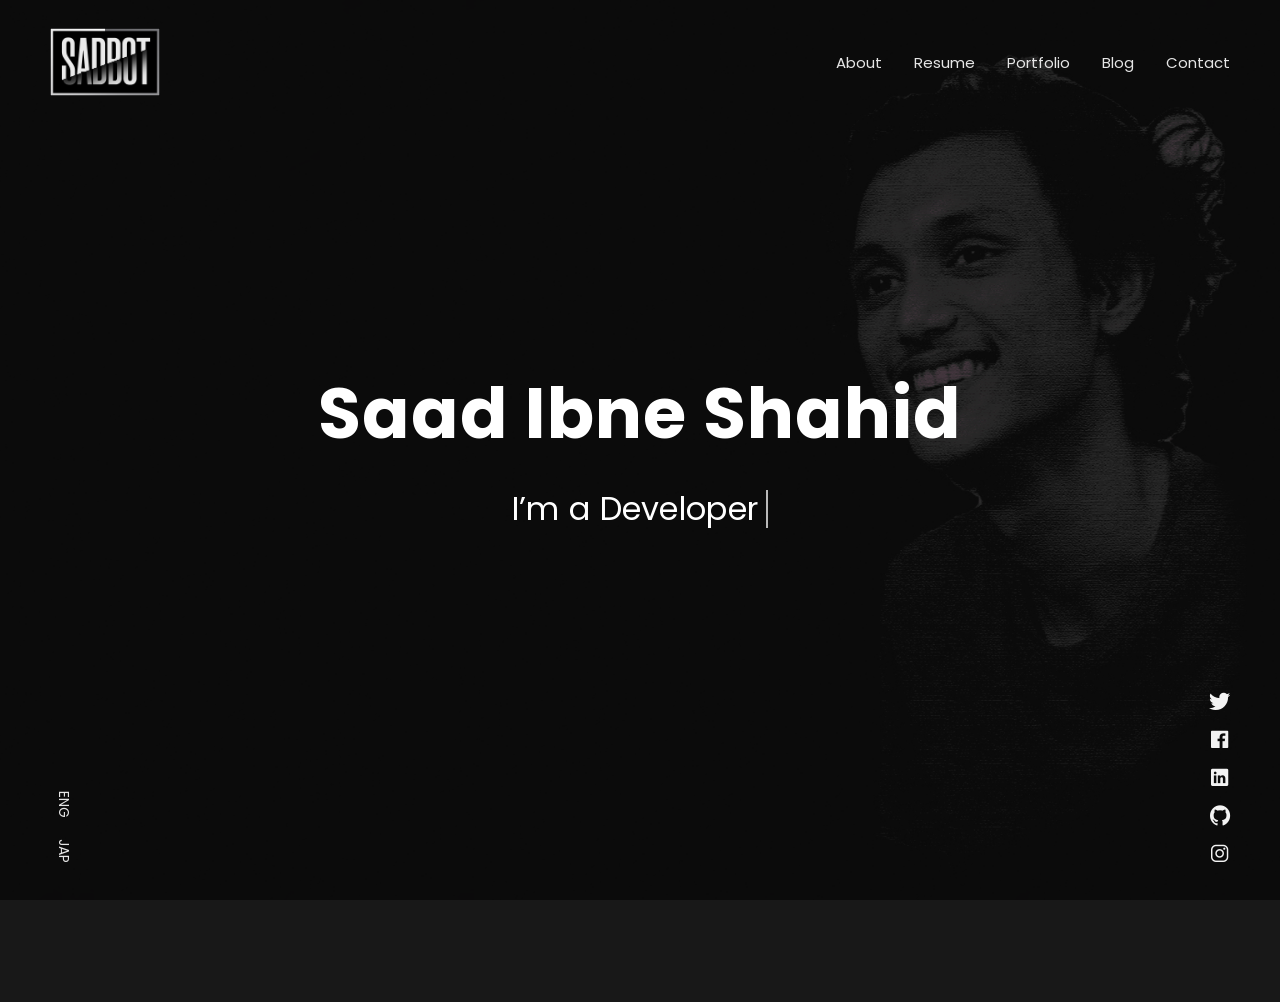
==== commit 88694dcf: "Update index.html" ====
--- a/index.html
+++ b/index.html
@@ -348,15 +348,15 @@
                   <div class="col-block education">
                     <h3 class="col-title">Education</h3>
                     <div class="resume-item"><span class="item-arrow"></span>
-                      <h5 class="item-title">Computer Science</h5><span class="item-details">Cambridge University / 2004 - 2007</span>
-                      <p class="item-description">Lorem ipsum dolor sit amet, consectetur adipisicing elit. Optio quo repudiandae.</p>
+                      <h5 class="item-title">Computer Science</h5><span class="item-details">Chittagong Institute of Engineering $ Technology / 2018 - 2024</span>
+                      <p class="item-description">Studying Computer Science & Engineering at CIET.</p>
                     </div>
                     <div class="resume-item"><span class="item-arrow"></span>
-                      <h5 class="item-title">Bachelor Degree</h5><span class="item-details">University of Tokyo / 2008 - 2010</span>
-                      <p class="item-description">Lorem ipsum dolor sit amet, consectetur adipisicing elit. Optio quo repudiandae.</p>
+                      <h5 class="item-title">Bachelor Degree</h5><span class="item-details">University of Chittagong / 2024</span>
+                      <p class="item-description">Doing Bachelor in Computer Science under University of Chittagong.</p>
                     </div>
                     <div class="resume-item"><span class="item-arrow"></span>
-                      <h5 class="item-title">Master Degree</h5><span class="item-details">Harvard University / 2012 - 2015</span>
+                      <h5 class="item-title">Master Degree</h5><span class="item-details">Pending / 2024 - 20??</span>
                       <p class="item-description">Lorem ipsum dolor sit amet, consectetur adipisicing elit. Optio quo repudiandae.</p>
                     </div>
                   </div>
@@ -366,16 +366,16 @@
                   <div class="col-block experience">
                     <h3 class="col-title">Experience</h3>
                     <div class="resume-item"><span class="item-arrow"></span>
-                      <h5 class="item-title">Software Engineer</h5><span class="item-details">Adobe / 2015 - 2017</span>
-                      <p class="item-description">Lorem ipsum dolor sit amet, consectetur adipisicing elit. Optio quo repudiandae.</p>
+                      <h5 class="item-title">Software Engineer</h5><span class="item-details">Sadbot / 2020 - Present</span>
+                      <p class="item-description">Working as a software developer at Sadbot since 2020.</p>
                     </div>
                     <div class="resume-item"><span class="item-arrow"></span>
-                      <h5 class="item-title">Back-End Developer</h5><span class="item-details">Google / 2017 - 2018</span>
-                      <p class="item-description">Lorem ipsum dolor sit amet, consectetur adipisicing elit. Optio quo repudiandae.</p>
+                      <h5 class="item-title">Back-End Developer</h5><span class="item-details">Upwork / 2021 - Present</span>
+                      <p class="item-description">Working as a freelancer in upwork.</p>
                     </div>
                     <div class="resume-item"><span class="item-arrow"></span>
-                      <h5 class="item-title">UI/UX Designer</h5><span class="item-details">Discord / 2019 - Present</span>
-                      <p class="item-description">Lorem ipsum dolor sit amet, consectetur adipisicing elit. Optio quo repudiandae.</p>
+                      <h5 class="item-title">UI/UX Designer</h5><span class="item-details">Team ECO / 2019 - Present</span>
+                      <p class="item-description">Working as a GFX/VFX at Team ECO E-sports.</p>
                     </div>
                   </div>
                 </div>
@@ -393,7 +393,7 @@
               </div>
               <div class="row">
                 <div class="col-12 col-md-6">
-                  <div class="single-skill" data-percentage="95">
+                  <div class="single-skill" data-percentage="90">
                     <div class="skill-info"><span class="skill-name">HTML/CSS</span><span class="skill-percentage"></span></div>
                     <div class="progress skill-progress">
                       <div class="progress-bar" role="progressbar" aria-valuemin="0" aria-valuemax="100"></div>
@@ -405,28 +405,28 @@
                       <div class="progress-bar" role="progressbar" aria-valuemin="0" aria-valuemax="100"></div>
                     </div>
                   </div>
-                  <div class="single-skill" data-percentage="90">
-                    <div class="skill-info"><span class="skill-name">JavaScript</span><span class="skill-percentage"></span></div>
+                  <div class="single-skill" data-percentage="70">
+                    <div class="skill-info"><span class="skill-name">Bootstrap 5</span><span class="skill-percentage"></span></div>
                     <div class="progress skill-progress">
                       <div class="progress-bar" role="progressbar" aria-valuemin="0" aria-valuemax="100"></div>
                     </div>
                   </div>
                 </div>
                 <div class="col-12 col-md-6">
-                  <div class="single-skill" data-percentage="90">
-                    <div class="skill-info"><span class="skill-name">React JS</span><span class="skill-percentage"></span></div>
+                  <div class="single-skill" data-percentage="95">
+                    <div class="skill-info"><span class="skill-name">Django Framework</span><span class="skill-percentage"></span></div>
                     <div class="progress skill-progress">
                       <div class="progress-bar" role="progressbar" aria-valuemin="0" aria-valuemax="100"></div>
                     </div>
                   </div>
-                  <div class="single-skill" data-percentage="95">
-                    <div class="skill-info"><span class="skill-name">Express.js</span><span class="skill-percentage"></span></div>
+                  <div class="single-skill" data-percentage="90">
+                    <div class="skill-info"><span class="skill-name">Motion Graphics</span><span class="skill-percentage"></span></div>
                     <div class="progress skill-progress">
                       <div class="progress-bar" role="progressbar" aria-valuemin="0" aria-valuemax="100"></div>
                     </div>
                   </div>
                   <div class="single-skill" data-percentage="80">
-                    <div class="skill-info"><span class="skill-name">TypeScript</span><span class="skill-percentage"></span></div>
+                    <div class="skill-info"><span class="skill-name">Film Making</span><span class="skill-percentage"></span></div>
                     <div class="progress skill-progress">
                       <div class="progress-bar" role="progressbar" aria-valuemin="0" aria-valuemax="100"></div>
                     </div>
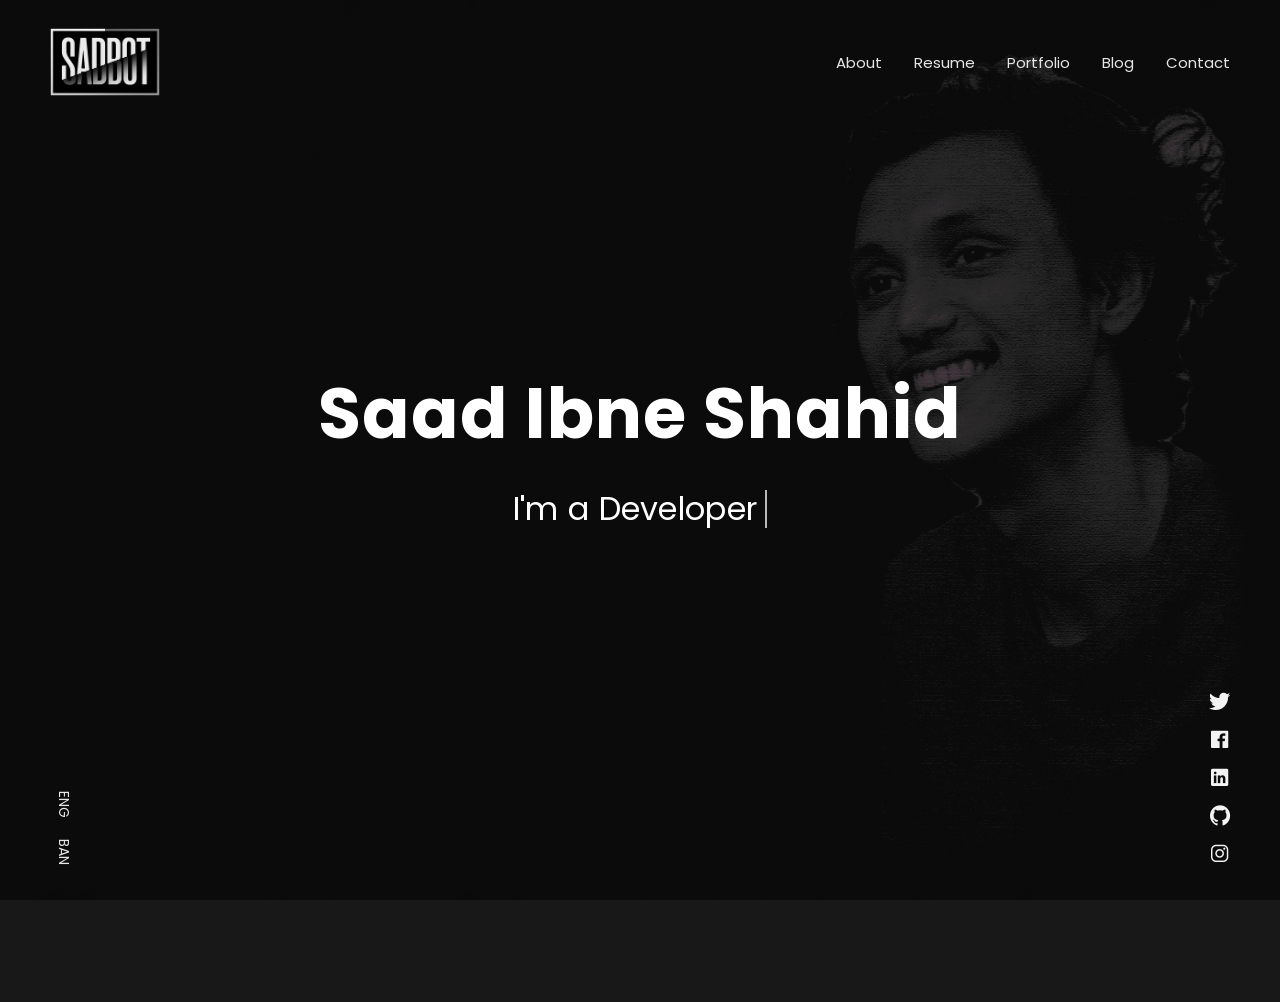
==== commit 89fef218: "Update index.html" ====
--- a/index.html
+++ b/index.html
@@ -5,7 +5,7 @@
   <!-- Required meta tags-->
   <meta charset="utf-8">
   <!-- Title-->
-  <title>Kitzu - Personal Portfolio Template</title>
+  <title>SADBOT - Personal Portfolio</title>
   <!-- Description-->
   <meta name="description" content="Personal Portfolio Template">
   <meta name="viewport" content="width=device-width, initial-scale=1, shrink-to-fit=no">
@@ -63,7 +63,7 @@
       <div class="row h-100 align-items-center justify-content-center">
         <div class="col-12 col-lg-8 home-content text-center">
           <h1 class="home-name">Saad <span>Ibne</span> <span>Shahid</span></h1>
-          <h4 class="cd-headline clip home-headline">I’m a <span class="cd-words-wrapper single-headline"><b class="is-visible">Developer</b><b>Designer</b><b>Photographer</b></span></h4>
+          <h4 class="cd-headline clip home-headline">I'm a <span class="cd-words-wrapper single-headline"><b class="is-visible">Developer</b><b>Designer</b><b>Photographer</b></span></h4>
         </div>
       </div>
     </div>
@@ -72,17 +72,17 @@
       <div class="fixed-block block-left">
         <ul class="list-unstyled languages-list">
           <li><a href="#0"><span class="single-language">ENG</span></a></li>
-          <li><a href="#0"><span class="single-language">JAP</span></a></li>
+          <li><a href="#0"><span class="single-language">BAN</span></a></li>
         </ul>
       </div>
       <!-- Social media icons-->
       <div class="fixed-block block-right">
         <ul class="list-unstyled social-icons">
-          <li><a href="#0"><i class="icon ion-logo-twitter"></i></a></li>
-          <li><a href="#0"><i class="icon ion-logo-facebook"></i></a></li>
-          <li><a href="#0"><i class="icon ion-logo-linkedin"></i></a></li>
-          <li><a href="#0"><i class="icon ion-logo-github"></i></a></li>
-          <li><a href="#0"><i class="icon ion-logo-instagram"></i></a></li>
+          <li><a href="https://twitter.com/Saadubaba3"><i class="icon ion-logo-twitter"></i></a></li>
+          <li><a href="https://www.facebook.com/udoy.saad.5"><i class="icon ion-logo-facebook"></i></a></li>
+          <li><a href="https://www.linkedin.com/in/saad-shahid-6b54b51b8"><i class="icon ion-logo-linkedin"></i></a></li>
+          <li><a href="https://github.com/Saadubaba"><i class="icon ion-logo-github"></i></a></li>
+          <li><a href="https://www.instagram.com/saadubabaa/"><i class="icon ion-logo-instagram"></i></a></li>
         </ul>
       </div>
     </div>
@@ -399,13 +399,13 @@
                       <div class="progress-bar" role="progressbar" aria-valuemin="0" aria-valuemax="100"></div>
                     </div>
                   </div>
-                  <div class="single-skill" data-percentage="80">
+                  <div class="single-skill" data-percentage="90">
                     <div class="skill-info"><span class="skill-name">Web Design</span><span class="skill-percentage"></span></div>
                     <div class="progress skill-progress">
                       <div class="progress-bar" role="progressbar" aria-valuemin="0" aria-valuemax="100"></div>
                     </div>
                   </div>
-                  <div class="single-skill" data-percentage="70">
+                  <div class="single-skill" data-percentage="90">
                     <div class="skill-info"><span class="skill-name">Bootstrap 5</span><span class="skill-percentage"></span></div>
                     <div class="progress skill-progress">
                       <div class="progress-bar" role="progressbar" aria-valuemin="0" aria-valuemax="100"></div>
@@ -419,7 +419,7 @@
                       <div class="progress-bar" role="progressbar" aria-valuemin="0" aria-valuemax="100"></div>
                     </div>
                   </div>
-                  <div class="single-skill" data-percentage="90">
+                  <div class="single-skill" data-percentage="70">
                     <div class="skill-info"><span class="skill-name">Motion Graphics</span><span class="skill-percentage"></span></div>
                     <div class="progress skill-progress">
                       <div class="progress-bar" role="progressbar" aria-valuemin="0" aria-valuemax="100"></div>
@@ -488,15 +488,15 @@
               <!-- Thumbnail list-->
               <div class="portfolio-grid row">
                 <!-- Single item-->
-                <div class="single-item col-6 col-lg-4 design"><a class="portfolio-item" href="img/item-1.jpg" data-lightbox>
-                    <div class="portfolio-wrapper"><img class="img-fluid" alt="Item" src="img/item-1.jpg">
+                <div class="single-item col-6 col-lg-4 design"><a class="portfolio-item" href="img/item-1.png" data-lightbox>
+                    <div class="portfolio-wrapper"><img class="img-fluid" alt="Item" src="img/item-1.png">
                       <div class="item-content">
                         <h6 class="content-title">Label Tag Mockup</h6><span class="content-more">More Info</span>
                       </div>
                     </div>
                   </a></div>
                 <!-- Single item-->
-                <div class="single-item col-6 col-lg-4 photos"><a class="portfolio-item" href="img/item-2.jpg" data-lightbox>
+                <div class="single-item col-6 col-lg-4 brand"><a class="portfolio-item" href="img/item-2.jpg" data-lightbox>
                     <div class="portfolio-wrapper"><img class="img-fluid" alt="Item" src="img/item-2.jpg">
                       <div class="item-content">
                         <h6 class="content-title">3D Bag Mockup</h6><span class="content-more">More Info</span>
@@ -504,15 +504,15 @@
                     </div>
                   </a></div>
                 <!-- Single item-->
-                <div class="single-item col-6 col-lg-4 design"><a class="portfolio-item" href="img/item-3.jpg" data-lightbox>
-                    <div class="portfolio-wrapper"><img class="img-fluid" alt="Item" src="img/item-3.jpg">
+                <div class="single-item col-6 col-lg-4 design"><a class="portfolio-item" href="img/item-3.png" data-lightbox>
+                    <div class="portfolio-wrapper"><img class="img-fluid" alt="Item" src="img/item-3.png">
                       <div class="item-content">
                         <h6 class="content-title">Modern Bag Design</h6><span class="content-more">More Info</span>
                       </div>
                     </div>
                   </a></div>
                 <!-- Single item-->
-                <div class="single-item col-6 col-lg-4 brand"><a class="portfolio-item" href="img/item-4.jpg" data-lightbox>
+                <div class="single-item col-6 col-lg-4 photos"><a class="portfolio-item" href="img/item-4.jpg" data-lightbox>
                     <div class="portfolio-wrapper"><img class="img-fluid" alt="Item" src="img/item-4.jpg">
                       <div class="item-content">
                         <h6 class="content-title">Coffee Cup Design</h6><span class="content-more">More Info</span>
@@ -520,7 +520,7 @@
                     </div>
                   </a></div>
                 <!-- Single item-->
-                <div class="single-item col-6 col-lg-4 brand"><a class="portfolio-item" href="img/item-5.jpg" data-lightbox>
+                <div class="single-item col-6 col-lg-4 desing"><a class="portfolio-item" href="img/item-5.jpg" data-lightbox>
                     <div class="portfolio-wrapper"><img class="img-fluid" alt="Item" src="img/item-5.jpg">
                       <div class="item-content">
                         <h6 class="content-title">T-Shirt Design</h6><span class="content-more">More Info</span>
@@ -528,7 +528,7 @@
                     </div>
                   </a></div>
                 <!-- Single item-->
-                <div class="single-item col-6 col-lg-4 photos"><a class="portfolio-item" href="img/item-6.jpg" data-lightbox>
+                <div class="single-item col-6 col-lg-4 design"><a class="portfolio-item" href="img/item-6.jpg" data-lightbox>
                     <div class="portfolio-wrapper"><img class="img-fluid" alt="Item" src="img/item-6.jpg">
                       <div class="item-content">
                         <h6 class="content-title">Packaging Box Mockup</h6><span class="content-more">More Info</span>
@@ -565,60 +565,60 @@
               <div class="row justify-content-center">
                 <!-- Single post-->
                 <div class="col-12 col-sm-8 col-lg-4">
-                  <div class="card single-post"><a class="post-img" href="#0"><img class="card-img-top" src="img/post-1.jpg" alt="Blog post"><span class="content-date">11 Dec, 20</span></a>
-                    <div class="card-body post-content"><a href="#0">
+                  <div class="card single-post"><a class="post-img" target="_blank" href="https://www.picturecorrect.com/tips/top-15-photoshop-tools-every-photographer-should-know/?msclkid=83b576cfcdbb11ecb8925032dd47fabe"><img class="card-img-top" src="img/post-1.jpg" alt="Blog post"><span class="content-date">11 Dec, 20</span></a>
+                    <div class="card-body post-content"><a target="_blank" href="https://www.picturecorrect.com/tips/top-15-photoshop-tools-every-photographer-should-know/?msclkid=83b576cfcdbb11ecb8925032dd47fabe">
                         <h5 class="card-title content-title">Top tools for Photographers</h5>
                       </a>
-                      <p class="card-text content-description">Lorem ipsum dolor sit amet, consectetur adipisicing elit. Dolore, porro rem quod illo quam, eum alias id, repellendus magni, quas.</p>
+                      <p class="card-text content-description">Photoshop is a magnificent tool that can help you save time and money by editing images in an efficient manner.</p>
                     </div>
                   </div>
                 </div>
                 <!-- Single post-->
                 <div class="col-12 col-sm-8 col-lg-4">
-                  <div class="card single-post"><a class="post-img" href="#0"><img class="card-img-top" src="img/post-2.jpg" alt="Blog post"><span class="content-date">12 Aug, 20</span></a>
-                    <div class="card-body post-content"><a href="#0">
+                  <div class="card single-post"><a class="post-img" href="https://discord.com/" target="_blank"><img class="card-img-top" src="img/post-2.jpg" alt="Blog post"><span class="content-date">12 Aug, 20</span></a>
+                    <div class="card-body post-content"><a href="https://discord.com/" target="_blank"> 
                         <h5 class="card-title content-title">Take a tour of my office</h5>
                       </a>
-                      <p class="card-text content-description">Lorem ipsum dolor sit amet, consectetur adipisicing elit. Dolore, porro rem quod illo quam, eum alias id, repellendus magni, quas.</p>
+                      <p class="card-text content-description">..where you can belong to a school club, a gaming group, or a worldwide art community.</p>
                     </div>
                   </div>
                 </div>
                 <!-- Single post-->
                 <div class="col-12 col-sm-8 col-lg-4">
-                  <div class="card single-post"><a class="post-img" href="#0"><img class="card-img-top" src="img/post-3.jpg" alt="Blog post"><span class="content-date">4 Feb, 20</span></a>
-                    <div class="card-body post-content"><a href="#0">
-                        <h5 class="card-title content-title">How i became a Web Designer</h5>
+                  <div class="card single-post"><a class="post-img" target="_blank" href="https://careerfoundry.com/en/blog/web-development/what-does-it-take-to-become-a-web-developer-everything-you-need-to-know-before-getting-started/?msclkid=4c73ea28cdbc11ec9ae89965d5d5c83f"><img class="card-img-top" src="img/post-3.jpg" alt="Blog post"><span class="content-date">4 Feb, 20</span></a>
+                    <div class="card-body post-content"><a target="_blank" href="https://careerfoundry.com/en/blog/web-development/what-does-it-take-to-become-a-web-developer-everything-you-need-to-know-before-getting-started/?msclkid=4c73ea28cdbc11ec9ae89965d5d5c83f">
+                        <h5 class="card-title content-title">How to became a Web Designer</h5>
                       </a>
-                      <p class="card-text content-description">Lorem ipsum dolor sit amet, consectetur adipisicing elit. Dolore, porro rem quod illo quam, eum alias id, repellendus magni, quas.</p>
+                      <p class="card-text content-description">Every website or piece of software that we encounter has been built by a developer—but what exactly is web development, and what do they do?</p>
                     </div>
                   </div>
                 </div><!-- Single post-->
                 <div class="col-12 col-sm-8 col-lg-4">
-                  <div class="card single-post"><a class="post-img" href="#0"><img class="card-img-top" src="img/post-4.jpg" alt="Blog post"><span class="content-date">11 Dec, 19</span></a>
-                    <div class="card-body post-content"><a href="#0">
+                  <div class="card single-post"><a class="post-img" target="_blank" href="https://broadly.com/blog/improve-work-performance/?msclkid=8f8b8183cdbc11ec95828ccc78854a3e"><img class="card-img-top" src="img/post-4.jpg" alt="Blog post"><span class="content-date">11 Dec, 19</span></a>
+                    <div class="card-body post-content"><a target="_blank" href="https://broadly.com/blog/improve-work-performance/?msclkid=8f8b8183cdbc11ec95828ccc78854a3e">
                         <h5 class="card-title content-title">How to improve work performance</h5>
                       </a>
-                      <p class="card-text content-description">Lorem ipsum dolor sit amet, consectetur adipisicing elit. Dolore, porro rem quod illo quam, eum alias id, repellendus magni, quas.</p>
+                      <p class="card-text content-description">If you're wondering how to get the most out of your employees by getting them to work smarter, not harder, here are some tried-and-true strategies to try.</p>
                     </div>
                   </div>
                 </div>
                 <!-- Single post-->
                 <div class="col-12 col-sm-8 col-lg-4">
-                  <div class="card single-post"><a class="post-img" href="#0"><img class="card-img-top" src="img/post-5.jpg" alt="Blog post"><span class="content-date">15 Nov, 19</span></a>
-                    <div class="card-body post-content"><a href="#0">
+                  <div class="card single-post"><a class="post-img" target="_blank" href="https://www.turing.com/jobs?s=ads_developers-bing-sem&n=1&campaignid=437075473&adid=1334808727168980&placement=freelance%20work&creativeid=&device=c&msclkid=2aa22fbaa8f41d62ab0f4dcf5be6a3fa"><img class="card-img-top" src="img/post-5.jpg" alt="Blog post"><span class="content-date">15 Nov, 19</span></a>
+                    <div class="card-body post-content"><a target="_blank" href="https://www.turing.com/jobs?s=ads_developers-bing-sem&n=1&campaignid=437075473&adid=1334808727168980&placement=freelance%20work&creativeid=&device=c&msclkid=2aa22fbaa8f41d62ab0f4dcf5be6a3fa">
                         <h5 class="card-title content-title">How to work from home</h5>
                       </a>
-                      <p class="card-text content-description">Lorem ipsum dolor sit amet, consectetur adipisicing elit. Dolore, porro rem quod illo quam, eum alias id, repellendus magni, quas.</p>
+                      <p class="card-text content-description">Join a network of the world's best developers & get full-time, long-term remote software jobs with better compensation and career growth.</p>
                     </div>
                   </div>
                 </div>
                 <!-- Single post-->
                 <div class="col-12 col-sm-8 col-lg-4">
-                  <div class="card single-post"><a class="post-img" href="#0"><img class="card-img-top" src="img/post-6.jpg" alt="Blog post"><span class="content-date">8 Aug, 19</span></a>
-                    <div class="card-body post-content"><a href="#0">
+                  <div class="card single-post"><a class="post-img" target="_blank" href="https://yesshuhaibss.wixsite.com/my-site/post/how-to-enjoy-your-business-trip#:~:text=%20How%20to%20enjoy%20your%20business%20trip%20,exercise%20and%20sleep%20well.%20During%20business...%20More%20?msclkid=e57066fccdbc11ecb0cc7df75786d24d"><img class="card-img-top" src="img/post-6.jpg" alt="Blog post"><span class="content-date">8 Aug, 19</span></a>
+                    <div class="card-body post-content"><a target="_blank" href="https://yesshuhaibss.wixsite.com/my-site/post/how-to-enjoy-your-business-trip#:~:text=%20How%20to%20enjoy%20your%20business%20trip%20,exercise%20and%20sleep%20well.%20During%20business...%20More%20?msclkid=e57066fccdbc11ecb0cc7df75786d24d">
                         <h5 class="card-title content-title">How to enjoy your business trip</h5>
                       </a>
-                      <p class="card-text content-description">Lorem ipsum dolor sit amet, consectetur adipisicing elit. Dolore, porro rem quod illo quam, eum alias id, repellendus magni, quas.</p>
+                      <p class="card-text content-description">Once while I was travelling on behalf of Freshworks, I got stuck in a middle seat on a 15-hour flight with no vegetarian food ...</p>
                     </div>
                   </div>
                 </div>
@@ -674,28 +674,28 @@
                       <li>
                         <div class="media align-items-center"><span class="info-icon"><i class="icon ion-logo-ionic"></i></span>
                           <div class="media-body info-details">
-                            <h6 class="info-type">Name</h6><span class="info-value">Emma Smith</span>
+                            <h6 class="info-type">Name</h6><span class="info-value">Saad Ibne Shahid</span>
                           </div>
                         </div>
                       </li>
                       <li>
                         <div class="media align-items-center"><span class="info-icon"><i class="icon ion-md-map"></i></span>
                           <div class="media-body info-details">
-                            <h6 class="info-type">Location</h6><span class="info-value">4155 Mann Island, Liverpool, United Kingdom.</span>
+                            <h6 class="info-type">Location</h6><span class="info-value">West ashkar dighi, Chittagong, Bangladesh.</span>
                           </div>
                         </div>
                       </li>
                       <li>
                         <div class="media align-items-center"><span class="info-icon"><i class="icon ion-md-call"></i></span>
                           <div class="media-body info-details">
-                            <h6 class="info-type">Call Me</h6><span class="info-value"><a href="tel:+441632967704">+44 1632 967704</a></span>
+                            <h6 class="info-type">Call Me</h6><span class="info-value"><a href="tel:+8801998998208">+880 1998998208</a></span>
                           </div>
                         </div>
                       </li>
                       <li>
                         <div class="media align-items-center"><span class="info-icon"><i class="icon ion-md-send"></i></span>
                           <div class="media-body info-details">
-                            <h6 class="info-type">Email Me</h6><span class="info-value"><a href="mailto:emma@example.com">emma@example.com</a></span>
+                            <h6 class="info-type">Email Me</h6><span class="info-value"><a href="mailto:Udoysaad1@gmail.com">Udoysaad1@gmail.com</a></span>
                           </div>
                         </div>
                       </li>
